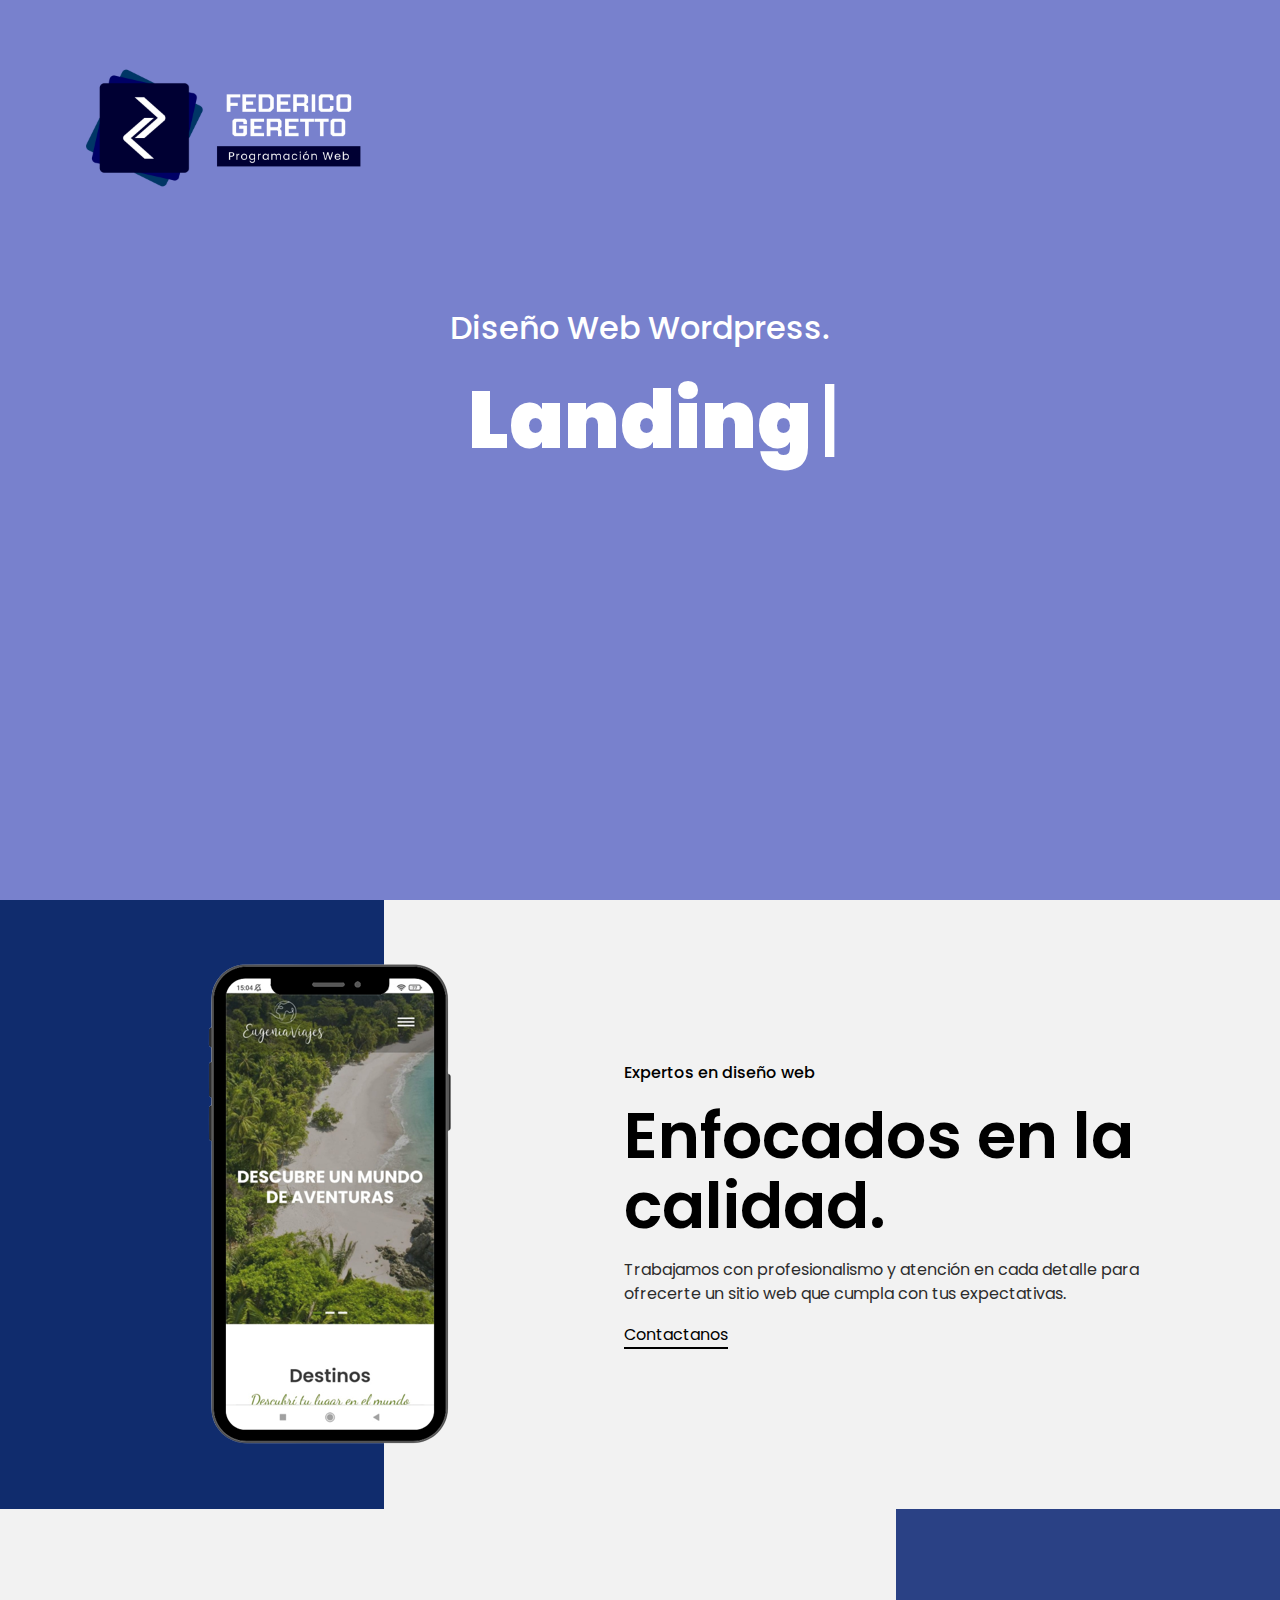
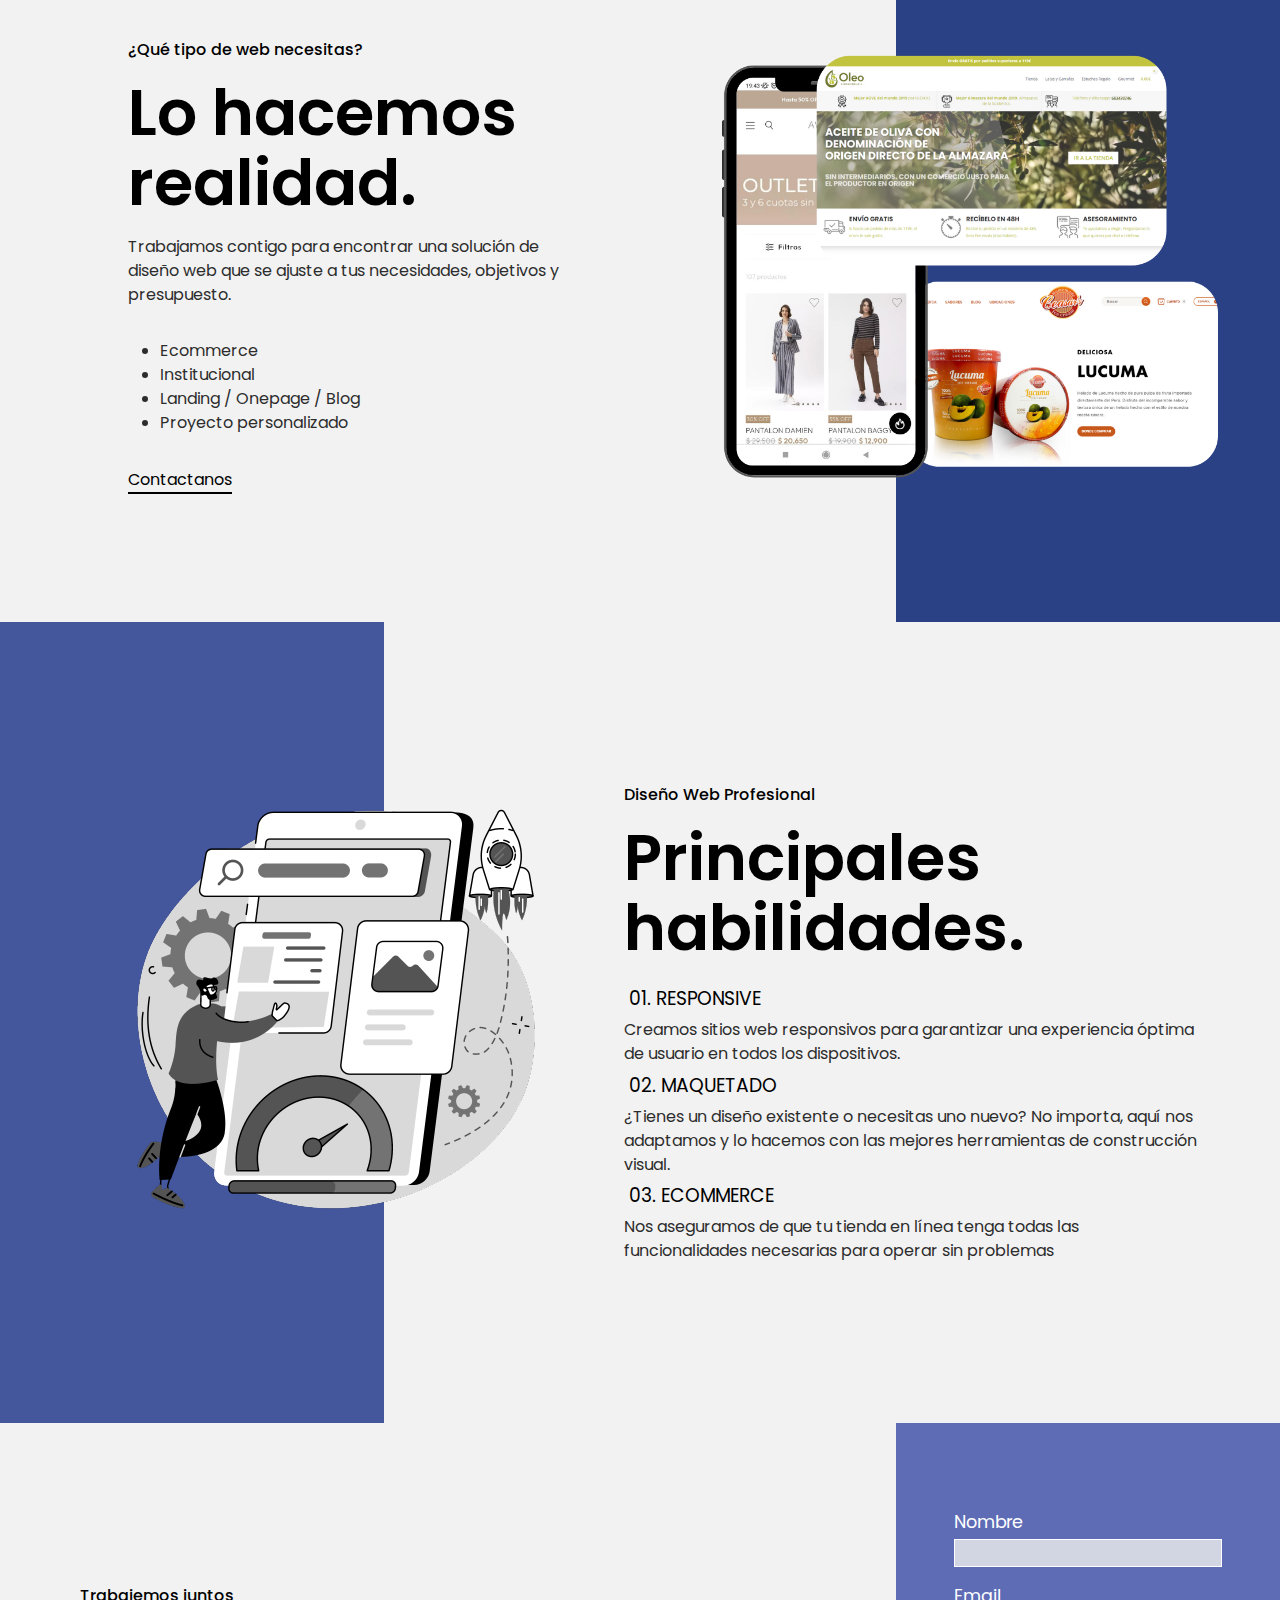
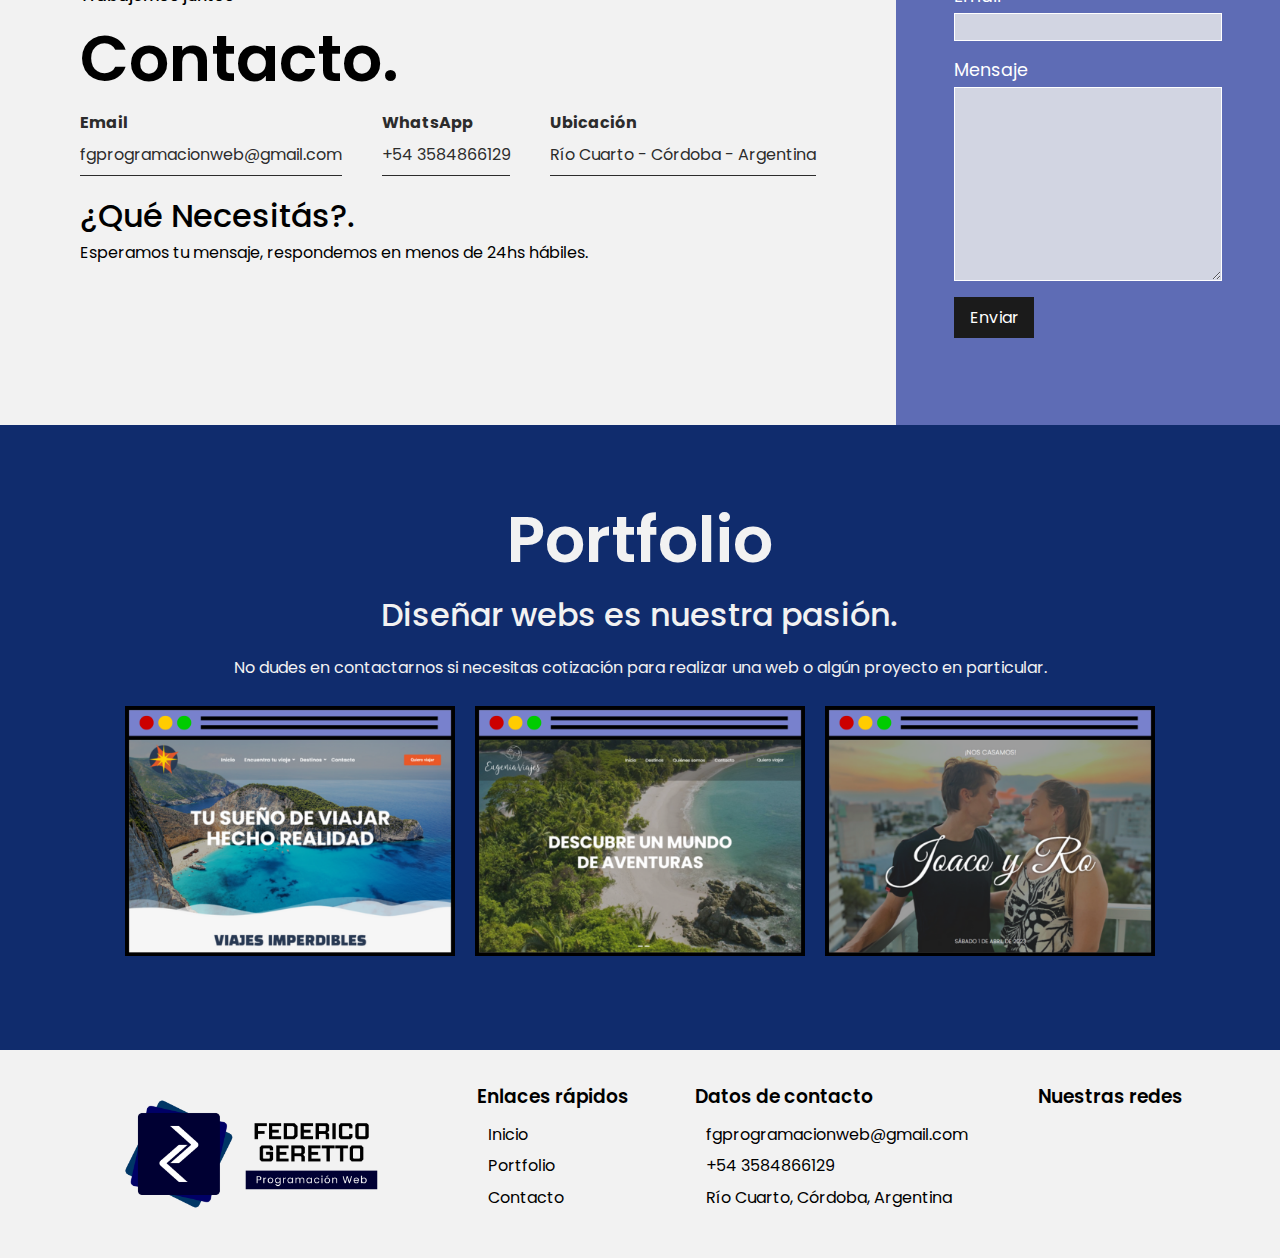
==== index.html @ 78e2f882 "aowdjawodkoaw" ====
<!DOCTYPE html>
<html lang="es">
<head>
    <meta charset="UTF-8">
    <meta http-equiv="X-UA-Compatible" content="IE=edge">
    <meta name="viewport" content="width=device-width, initial-scale=1.0">
    <link rel="stylesheet" href="https://cdnjs.cloudflare.com/ajax/libs/font-awesome/6.3.0/css/all.min.css" integrity="sha512-SzlrxWUlpfuzQ+pcUCosxcglQRNAq/DZjVsC0lE40xsADsfeQoEypE+enwcOiGjk/bSuGGKHEyjSoQ1zVisanQ==" crossorigin="anonymous" referrerpolicy="no-referrer" />
    <link rel="stylesheet" href="style.css">
    <title>FG - Diseño y Desarrollo Web WordPress</title>
</head>
<body>
    <header>
        <div class="header-principal">
            <div class="logo-icono">
            
                <a href="index.html" class="link-logo">
                    <img src="./images/logo.png" alt="">

                </a>
                <i class="fa-solid fa-bars abrir-menu-amarillo" id="abrir-menu"></i>
            </div>
            <nav class="navegacion" id="navegacion">
                <div class="menu-titulo">
                    <h2>Menú</h2>
                    <i class="fa-solid fa-xmark" id="cerrar-menu"></i>
                </div>
                <ul class="menu-navegacion">
                    <li><a href="#" class="enlace-menu">Inicio</a></li>
                    <li><a href="#portfolio" class="enlace-menu">Portfolio</a></li>
                    <li><a href="#contactanos" class="enlace-menu">Contacto</a></li>
                </ul>
                <ul class="menu-contacto">
                    <li>
                        <i class="fa-solid fa-envelope"></i>
                        <a href="mailto:fgprogramacionweb@gmail.com"><p>fgprogramacionweb<br>@gmail.com</p></a>
                    </li>
                    <li>
                        <i class="fa-brands fa-whatsapp"></i>
                        <a href="https://wa.link/pfq4lz" target="_blank"><p>+54 3584866129</p></a>
                    </li>
                    <li>
                        <i class="fa-brands fa-tiktok"></i>
                        <a href="https://www.tiktok.com/@fgprogramacionweb" target="_blank"><p>@fgprogramacionweb</p></a>
                    </li>
                    <li>
                        <i class="fa-brands fa-youtube"></i>
                        <a href="https://www.youtube.com/@fgprogramacionweb?sub_confirmation=1" target="_blank"><p>@fgprogramacionweb</p></a>
                    </li>
                </ul>
                <h3 class="menu-footer">FG - Diseño y Programación Web</h3>
            </nav>
        </div>
        <div class="header-secundario">
            <h2 class="titulo-mediano">Diseño Web Wordpress.</h2>
            <p id="maquina-de-escribir"></p>    
            <a href="#uno" class="flecha"><i class="fa-solid fa-arrow-down"></i></a>
        </div>
    </header>
    <section class="seccion-flex" id="uno">
        <div class="contenedor-chico rojo">
            <img src="./images/seccion-uno-bg.png" alt="" class="imagen-seccion-izq">
        </div>
        <div class="contenedor-grande">
            <p class="subtitulo-seccion">Expertos en diseño web</p>
            <h3 class="titulo-seccion">Enfocados en la calidad.</h3>
            <p class="parrafo-seccion">Trabajamos con profesionalismo y atención en cada detalle para ofrecerte un sitio web que cumpla con tus expectativas.</p>
            <span class="boton-contactanos">
                <a href="#contactanos">Contactanos <i class="fa-solid fa-chevron-right"></i></a>
            </span>
        </div>
    </section>
    <section class="seccion-flex flex-mobile">
        <div class="contenedor-grande padding-cero">
           <div class="informacion-flex">
                <p class="subtitulo-seccion">¿Qué tipo de web necesitas?</p>
                <h3 class="titulo-seccion">Lo hacemos realidad.</h3>
                <p class="parrafo-seccion">Trabajamos contigo para encontrar una solución de diseño web que se ajuste a tus necesidades, objetivos y presupuesto.</p>
                <ul class="parrafo-seccion lista-tipo-web">
                    <li>Ecommerce</li>
                    <li>Institucional</li>
                    <li>Landing / Onepage / Blog</li>
                    <li>Proyecto personalizado</li>
                </ul>
                <span class="boton-contactanos">
                    <a href="#contactanos">Contactanos <i class="fa-solid fa-chevron-right"></i></a>
                </span>
           </div>
        </div>
        <div class="contenedor-chico verde">
            <img src="./images/seccion-dos-bg.png" alt="" class="img-seccion-dos">
        </div>
    </section>
    <section class="seccion-flex">
        <div class="contenedor-chico amarillo">
            <img src="./images/seccion-tres-bg.png" alt="" class="imagen-seccion-izq">
        </div>
        <div class="contenedor-grande">
            <p class="subtitulo-seccion">Diseño Web Profesional</p>
            <h3 class="titulo-seccion">Principales habilidades.</h3>
            <div>
                <div>
                    <h3 class="h3">01. RESPONSIVE</h3>
                    <p class="parrafo-seccion">Creamos sitios web responsivos para garantizar una experiencia óptima de usuario en todos los dispositivos.</p>
                </div>
                <div>
                    <h3 class="h3">02. MAQUETADO</h3>
                    <p class="parrafo-seccion">¿Tienes un diseño existente o necesitas uno nuevo? No importa, aquí nos adaptamos y lo hacemos con las mejores herramientas de construcción visual.</p>
                </div>
                <div>
                    <h3 class="h3">03. ECOMMERCE</h3>
                    <p class="parrafo-seccion">Nos aseguramos de que tu tienda en línea tenga todas las funcionalidades necesarias para operar sin problemas</p>
                </div>
            </div>
        </div>
    </section>
    <section class="seccion-flex flex-mobile" id="contactanos">
        <div class="contenedor-grande padding-contacto">
            <h2 class="subtitulo-seccion">Trabajemos juntos</h2>
            <h3 class="titulo-seccion">Contacto.</h3>
            <div class="header-principal datos-mobile">
                <div class="parrafo-seccion borde-abajo">
                    <h4 >Email</h4>
                    <a href="mailto:fgprogramacionweb@gmail.com"><p class="parrafo-seccion">fgprogramacionweb@gmail.com</p></a>
                </div>
                <div class="parrafo-seccion borde-abajo">
                    <h4>WhatsApp</h4>
                    <a href="https://wa.link/pfq4lz" target="_blank"><p class="parrafo-seccion">+54 3584866129</p></a>
                </div>
                <div class="parrafo-seccion borde-abajo">
                    <h4>Ubicación</h4>
                    <p>Río Cuarto - Córdoba - Argentina</p>
                </div>
            </div>
            <div class="ocultar-info-form">
                <h3 class="titulo-mediano">¿Qué Necesitás?.</h3>
                <p class="parrafo-contacto">Esperamos tu mensaje, respondemos en menos de 24hs hábiles.
                </p>
                
            </div>
        </div>
        <div class="contenedor-chico rosa">
            <form target="_blank" action="https://formsubmit.co/fgprogramacionweb@gmail.com" method="POST" class="formulario">
                <div class="ocultar-form-esc">
                    <h3 class="titulo-seccion">¿Qué Necesitás?.</h3>
                    <p class="parrafo-contacto">Esperamos tu mensaje, respondemos en 24hs hábiles.
                    </p>
                </div>
                <div class="campo-formulario">
                    <label for="nombre">Nombre</label>
                    <input type="text" name="name" id="nombre" required>
                </div>
                <div class="campo-formulario">
                    <label for="email">Email</label>
                    <input type="email" name="email" id="email" required>
                </div>
                <div class="campo-formulario">
                    <label for="mensaje">Mensaje</label>
                    <textarea id="mensaje" name="message" rows="10" required></textarea>
                </div>

                <button type="submit" class="boton-formulario">Enviar</button>
                </form>
        </div>
    </section>
    <section class="seccion-portfolio" id="portfolio">
        <h2 class="titulo-seccion">Portfolio</h2>
        <h3 class="titulo-mediano">Diseñar webs es nuestra pasión.</h3>
        <p>No dudes en contactarnos si necesitas cotización para realizar una web o algún proyecto en particular.</p>
        <div class="paginas-creadas-uno">
            <div class="image-container">
                <img src="./images/3.png" alt="Descripción de la imagen">
                <div class="overlay">
                    <h3>Ondo Ibili Viajes</h3>
                    <p>Cátalogo web</p>
                    <a class="button" href="./html/eugeniaviajes.html"> 
                        <div>
                            <span>Ver proyecto</span>
                            <i class="fa-solid fa-circle-arrow-right" style="color: #000033;"></i>
                        </div>
                    </a>
                 </div>
            </div>
            <div class="image-container">
                <img src="./images/1.png" alt="Descripción de la imagen">
                <div class="overlay">
                    <h3>Eugenia Viajes</h3>
                    <p>Landing Page</p>
                    <a class="button" href="./html/eugeniaviajes.html"> 
                        <div>
                            <span>Ver proyecto</span>
                            <i class="fa-solid fa-circle-arrow-right" style="color: #000033;"></i>
                        </div>
                    </a>
                </div>
            </div>
            
            <div class="image-container">
                <img src="./images/2.png" alt="Descripción de la imagen">
                <div class="overlay">
                    <h3>Boda Joaco y Ro</h3>
                    <p>Landing Page</p>
                    <a class="button" href="./html/eugeniaviajes.html"> 
                        <div>
                            <span>Ver proyecto</span>
                            <i class="fa-solid fa-circle-arrow-right" style="color: #000033;"></i>
                        </div>
                    </a>
                </div>
            </div>
          

        </div>
    </section>
    <footer class="contenedor-footer">
        <a href="index.html" class="link-logo">
            <img src="./images/logo-oscuro.png" alt="" class="logo-oscuro">
        </a>

        <div class="footer-contac">
            <h3>Enlaces rápidos</h3>
            <div class="footer-contacto">
                <i class="fa-solid fa-angle-right"></i>
                <a href="#"><p>Inicio</p></a>
            </div>
            <div class="footer-contacto">
                <i class="fa-solid fa-angle-right"></i>
                <a href="#portfolio"><p>Portfolio</p></a>
            </div>
            <div class="footer-contacto">
                <i class="fa-solid fa-angle-right"></i>
                <a href="#contactanos"><p>Contacto</p></a>
            </div>
        </div>

        <div class="footer-contac">
            <h3>Datos de contacto</h3>
            <div class="footer-contacto">
                <i class="fa-solid fa-envelope"></i>
                <a href="mailto:fgprogramacionweb@gmail.com"><p>fgprogramacionweb@gmail.com</p></a>
            </div>
            <div class="footer-contacto">
                <i class="fa-brands fa-whatsapp"></i>
                <a href="https://wa.link/pfq4lz" target="_blank"><p>+54 3584866129</p></a>
            </div>
            <div class="footer-contacto">
                <i class="fa-solid fa-location-dot"></i>
                <p>Río Cuarto, Córdoba, Argentina</p>
            </div>
        </div>

        <div class="footer-contac redes-sociales">
            <h3>Nuestras redes</h3>
            <div class="iconos-sociales">
                <a href="https://wa.link/pfq4lz" target="_blank"><i class="fa-brands fa-whatsapp"></i></a>
                <a href="https://www.tiktok.com/@fgprogramacionweb" target="_blank"><i class="fa-brands fa-tiktok"></i></a>
                <a href="https://www.youtube.com/@fgprogramacionweb" target="_blank"><i class="fa-brands fa-youtube"></i></a>
            </div>
        </div>
       
    </footer>
    <!-- <footer class="seccion-flex">
        <div class="contenedor-grande padding-footer">
            <div class="contenedor-grande padding-footer">
            <a href="index.html" class="link-logo">
                <img src="./images/logo-oscuro.png" alt="" class="logo-oscuro">
            </a>
           
            <div class="footer-contacto">
                <i class="fa-solid fa-envelope"></i>
                <a href="mailto:fgprogramacionweb@gmail.com"><p>fgprogramacionweb@gmail.com</p></a>
            </div>
            <div class="footer-contacto">
                <i class="fa-brands fa-whatsapp"></i>
                <a href="https://wa.link/pfq4lz" target="_blank"><p>+54 3584866129</p></a>
            </div>
            <div class="footer-contacto">
                <i class="fa-solid fa-location-dot"></i>
                <p>Río Cuarto, Córdoba, Argentina</p>
            </div>
        </div>
        <div class="contenedor-chico negro ">
            <h2 class="titulo-mediano">Nuestras redes</h2>
            <div>
                <a href="https://wa.link/pfq4lz" target="_blank"><i class="fa-brands fa-whatsapp"></i></a>
                <a href="https://www.tiktok.com/@fgprogramacionweb" target="_blank"><i class="fa-brands fa-tiktok"></i></a>
                <a href="https://www.youtube.com/@fgprogramacionweb" target="_blank"><i class="fa-brands fa-youtube"></i></a>
            </div>
        </div>
    </footer> -->
    <script src="./main.js"></script>
    <script src="./menu.js"></script>
</body>
</html>
---- style.css ----
@import url('https://fonts.googleapis.com/css2?family=Poppins:wght@200;500;600;900&display=swap');

*{
    margin: 0;
    padding: 0;
    box-sizing: border-box;
}

html{
    scroll-behavior: smooth;
}

h1, h2, h3, p, a, li{
    font-family: 'Poppins', sans-serif;
}

img{
    max-width: 100%;
}

a{
    text-decoration: none;
}

/* COLORES CONTENEDORES */

.rojo{
    background-color: #102c6d;
}

.verde{
    background-color: #2a4185;
    padding: 10rem 0;
}

.amarillo{
    background-color: #44579d;
}

.rosa{
    background-color: #5e6cb5;
    justify-content: center;
}

.negro{
    background-color: #000;
    color: #fff;
    display: flex;
    justify-content: center;
    align-items: center;
    flex-direction: column;
    gap: 1rem;
}
/* ------- ENCABEZADO ------- */

header{
    background-color: #7881cd;
    color: #fff;
    padding: 2rem 5rem;
    height: 100vh;   
}

.logo{
    color: #fff;
    font-size: 3rem;
    font-family: 'Russo One', sans-serif;
    font-weight: 400;
}

.logo-icono img{
    max-height: 12rem;
}

.logo-oscuro{
    max-height: 11rem;
}

.link-logo{
    display: flex;
    align-items: center;
}

.header-principal{
    display: flex;
    justify-content: space-between;
    align-items: center;
}

.fa-bars{
    font-size: 2rem;
    cursor: pointer;
}

#abrir-menu {
    transition: all 0.2s ease-in-out;
}
  
#abrir-menu:hover {
    animation: balanceo 0.6s ease-in-out;
}

.abrir-menu-amarillo:hover{
    color: #000033;
}
  
@keyframes balanceo {
    0%{
      transform: translateX(0);
    }

    25%{
      transform: translateX(-2px);
    }

    50%{
      transform: translateX(0);
    }

    75%{
      transform: translateX(2px);
    }

    100%{
      transform: translateX(0);
    }
}

.header-secundario{
    display: flex;
    flex-direction: column;
    gap: .5rem;
    margin: 5rem 0;
    text-align: center;
}

.titulo-mediano{
    font-size: 2rem;
    font-weight: 500;
}

#maquina-de-escribir{
    font-size: 5rem;
    font-weight: 900;
    height: 5rem;
}

@keyframes typing{
    from {
      width: 0;
    }
  } 

#maquina-de-escribir::after{
    content: "|";  
    font-weight: 500;
    position: absolute;
    margin-left: 5px;
    animation: typing 2s steps(20, end) infinite; 
}

.fa-arrow-down{
    padding: 5rem 0;
    font-size: 3rem;
    font-weight: 600;
    transition: transform 0.2s ease-in-out;
    color: #fff;
}

.flecha{
    width: 10%;
    margin: 0 auto;
}

.fa-arrow-down:hover{
    color: #000033;
    transform: translateY(.5rem);
    cursor: pointer;
}

/* ------- PRIMERA SECCIÓN ------- */

.seccion-flex{
    display: flex;
}

.contenedor-chico{
    flex-basis: 30%;
    display: flex;
    align-items: center;
}

.contenedor-grande{
    flex-basis: 70%;
    display: flex;
    flex-direction: column;
    gap: 1rem;
    justify-content: center;
    padding: 10rem 5rem 10rem 15rem;
    background-color: #f2f2f2;
}

 .imagen-seccion-izq{
    position: absolute;
    left: 6rem;
}

.subtitulo-seccion{
    font-size: 1rem;
    font-weight: 500;
}

.titulo-seccion{
    font-size: 4rem;
    line-height: 1.1;
    font-weight: 600;
}

.h3{
    font-weight: 400;
    margin: .3rem;
}
.parrafo-seccion{
    font-size: 1rem;
    color: #2c2c2c;
    line-height: 1.5;
}

.boton-contactanos a{
    color: #000;
    display: inline-block;
    border-bottom: 2px solid #000;
}

.boton-contactanos a:hover{
    color: #414141;
    border-bottom: 2px solid #414141;
}

/* ------- SEGUNDA SECCIÓN ------- */

.informacion-flex{
    display: flex;
    flex-direction: column;
    gap: 1rem;
    padding: 8rem 20rem 8rem 8rem;
}

.lista-tipo-web{
    margin: 1rem 2rem;
}

.padding-cero{
    padding: 0;
}

.img-seccion-dos{
    position: absolute;
    right: 1rem;
    max-width: 45%;
}

.parrafo-seccion h4{
    font-family: 'Poppins';
}

.parrafo-seccion p{
    padding-top: .5rem;
}

.padding-contacto{
    padding: 10rem 5rem;
}

.borde-abajo{
    padding-bottom: .5rem;
    border-bottom: 1px solid #2c2c2c;
}

form{
    display: flex;
    flex-direction: column;
    gap: 1rem;
    width: 70%;
}

.campo-formulario{
    display: flex;
    flex-direction: column;
    gap: .2rem;
}

.campo-formulario label{
    color: #fff;
    font-family: 'Poppins', sans-serif;
    font-size: 1.1rem;
}

.campo-formulario input{
    background-color: rgba(236, 236, 236, 0.815);
    height: 1.8rem;
    border: 1px solid #fff;
    font-size: 1rem;
    color: #2c2c2c;
    padding: .4rem;
}

.campo-formulario input:focus{
    outline: none;
    background-color: rgba(236, 236, 236, 0.541);
  }

.campo-formulario textarea{
    background-color: rgba(236, 236, 236, 0.815);
    border: 1px solid #fff;
    font-size: 1rem;
    color: #2c2c2c;
    padding: .4rem;
}

.campo-formulario textarea:focus{
    outline: none;
    background-color: rgba(236, 236, 236, 0.541);
}

.boton-formulario{
    background-color: #1b1b1b;
    color: #ffffff;
    padding: .5rem 1rem;
    border: none;
    font-size: 1rem;
    font-family: 'Poppins', sans-serif;
    letter-spacing: .02rem;
    width: 30%;
}

.boton-formulario:hover{
    background-color: #0c0c0c;
    cursor: pointer;
}

.seccion-portfolio{
    background-color: #102c6d;
    color: #f2f2f2;
    display: flex;
    flex-direction: column;
    align-items: center;
    gap: 1rem;
    padding: 5rem 0;
}

.paginas-creadas-uno {
    display: flex;
    justify-content: center;
  }
  
  .paginas-creadas-uno .image-container {
    position: relative;
    margin: 10px;
  }
  
  .paginas-creadas-uno img {
    max-height: 250px;
  }
  
  .overlay {
    position: absolute;
    top: 0;
    left: 0;
    width: 100%;
    height: 100%;
    background-color: rgba(0, 0, 0, 0);
    opacity: 0;
    transition: background-color 1s, opacity 1s;
    font-family: 'Poppins', sans-serif;
  }
  
  .paginas-creadas-uno .image-container:hover .overlay {
    background-color: rgba(0, 0, 0, 0.966);
    opacity: 1;
  }
  
  .overlay h3 {
    position: absolute;
    top: 35%;
    left: 50%;
    width: 100%;
    transform: translate(-50%, -50%);
    color: #fff;
    font-size: 24px;
    text-align: center;
    opacity: 0;
    transition: opacity 0.3s;
  }
  
  .overlay p {
    position: absolute;
    top: 50%;
    left: 50%;
    transform: translate(-50%, -50%);
    color: #fff;
    font-size: 18px;
    text-align: center;
    opacity: 0;
    transition: opacity 0.3s;
  }
  
  .overlay .button {
    position: absolute;
    top: 80%;
    left: 50%;
    width: 50%;
    text-align: center;
    transform: translate(-50%, -50%);
    padding: 8px;
    background-color: #fff;
    color: #000;
    text-decoration: none;
    opacity: 0;
    transition: opacity 0.3s;
    border-radius: 1rem;
  }

    .button div{
    display: flex;
    flex-direction: row;
    align-items: center;
    gap: 1rem;
    justify-content: space-evenly;
  }

  .button div span{
    font-size: 1rem;
    font-family: 'Poppins';
    color: #000033;
    font-weight: 600;
  }
  
  .paginas-creadas-uno .image-container:hover .overlay h3,
  .paginas-creadas-uno .image-container:hover .overlay p,
  .paginas-creadas-uno .image-container:hover .overlay .button {
    opacity: 1;
  }
  

.negro a{
    color: #fff;
}

.negro i{
    font-size: 1.5rem;
    margin: 0 .5rem;
}


.negro i:hover{
    color: #fffb00;
    cursor: pointer;
}

.oscuro{
    color: #000;
}

.footer-contacto{
    display: flex;
    align-items: center;
    gap: .5rem;
}

.footer-contacto a{
    color: #000;
}

.footer-contacto i{
    font-size: 1rem;
    color: #000033;
}


.fa-envelope{
    font-size: 1.5rem;
}

.footer-contacto p{
    font-size: 1rem;
    padding: .2rem ;
}

.footer-contacto p:hover{
    color: #000033;
}

.padding-footer{
    padding: 2rem 5rem;
}

.ocultar-form-esc{
    display: none;
}

/* ------- PÁGINAS WEB DEL PORTFOLIO ------- */

.contenedor-pagina{
    display: flex;
}

.contenedor-informacion{
    flex-basis: 90%;
    display: flex;
    flex-direction: column;
    padding: 2rem;
    background-color: #f2f2f2;

}

.contenedor-informacion h2{
    font-family: 'Poppins', sans-serif;
    font-size: 2.5rem;
    font-weight: 900;
    color: #202020;
    line-height: 1.3;
    position: relative;
    text-align: left;
}

.contenedor-informacion h2::after{
    content: "";
    position: absolute;
    left: 0;
    bottom: -1rem;
    height: .4rem;
    width: 40%;
}

.contenedor-tit-pag{
    text-align: center;
    padding: 2rem;
}

.contenedor-tit-pag h1 {
	color: white;
	font-size: 2rem;
    font-family: Verdana, Geneva, Tahoma, sans-serif;
    padding-bottom: 2rem;
}

.imagen {
	border: .5rem solid #fff;
	margin-top: 1rem;
	padding: .7rem;
}

.descripcion{
    font-family: 'Verdana', sans-serif;
    font-size: 1rem;
    font-weight: 500;
    line-height: 1.4;
    color: #383838;
    padding: 2rem 0;
    text-align: left;
}

.menu{
    text-align: right;
    padding-bottom: 3rem;
}

.menu i{
    font-size: 2rem;
}

/* ------- COLORES DE PÁGINAS INDIVIDUALES ------- */

.bg-eugeniaviajes{
    background-color: #62811F;
}

.bg-eugeniaviajes-after::after{
    background-color: #62811F;
}

.bg-boda{
    background-color: #997547;
}

.bg-boda-after::after{
    background-color: #997547;
}

.logo-icono{
    display: flex;
    width: 100%;
    justify-content: space-between;
    align-items: center;
}

.navegacion{
    background-color: #e9e9e9;
    color: #000;
    position: fixed;
    right: 0;
    top: 0;
    height: 100vh;
    width: 30%;
    padding: 2rem;
    gap: 1rem;
    box-shadow: 0 0 0 300vmax rgba(0, 0, 0, 0.5);
    z-index: 1;
    display: flex;
    flex-direction: column;
    justify-content: space-between;
    display: none;
}

.navegacion li{
    list-style-type: none;
}

.menu-titulo{
    display: flex;
    align-items: center;
    justify-content: space-between;
}

.menu-titulo h2{
    font-size: 2rem;
    font-weight: 400;
}

.menu-titulo i{
    font-size: 1.5rem;
}

.menu-titulo i:hover{
    cursor: pointer;
    color: #130080;
}

.menu-navegacion{
    display: flex;
    flex-direction: column;
    gap: 1rem;
} 

.menu-navegacion a{
    color: #000;
    font-size: 1.3rem;
}

.menu-navegacion a:hover{
    color: #130080;
}

.menu-contacto{
    border-bottom: 3px solid #130080;
    border-top: 3px solid #130080;
    padding: 1rem 0;
    display: flex;
    flex-direction: column;
    gap: 1rem;
}

.menu-contacto a{
    color: #2c2c2c;
    font-size: 1rem;
}

.menu-contacto a:hover{
    color: #130080;
}

.menu-contacto li{
    display: flex;
    align-items: center;
    gap: 1rem;
}

.menu-contacto li i{
    font-size: 1.2rem;
    width: 1rem;
}

.activo{
    display: flex;
    transition: right .3s;
}

.cerrar{
    right: -100%;
    display: none;
}

.contenedor-footer{
    display: flex;   
    justify-content: space-around;
    gap: 2rem;
    padding: 1rem 5rem;
    background-color: #f2f2f2;
}

.footer-contac{
    padding: 1rem 0 0 0;
}

.footer-contac h3{
    padding-bottom: .5rem;
    font-weight: 600;
}

.iconos-sociales i{
    font-size: 1.5rem;
    padding: 0 .5rem;
    color: #000033;
}

.redes-sociales{
    display: flex;
    flex-direction: column;
    align-items: center;
}


/* DISPOSITIVOS MOVILES */

@media (max-width: 767px) {
    header{
        height: 100vh;
        padding: 2rem;
        text-align: center;
    }

    .logo{
        font-size: 1rem;
    }

    .titulo-mediano{
        font-size: 1.2rem;
    }

    #maquina-de-escribir{
        font-size: 2rem;
    }

    .fa-arrow-down{
        padding: 1rem 0;
    }

    .seccion-flex{
        flex-direction: column-reverse;
        padding: 2rem;
    }

    .imagen-seccion-izq{
        position: relative;
        left: 0;
        padding: 2rem 0;
    }

    .rojo{
        justify-content: center;
    }

    .titulo-seccion{
        font-size: 2rem;
    }

    .contenedor-grande{
        padding: 2rem;
    }

    .img-seccion-dos {
        position: relative;
        max-width: 100%;
        padding: 2rem 0rem 2rem 2rem;
    }

    .informacion-flex{
        padding: 0;
    }

    .flex-mobile{
        flex-direction: column;
    }

    .verde{
        padding: 0;
    }

    .datos-mobile{
        flex-direction: column;
        align-items: flex-start;
        gap: 1rem;
    }

    .parrafo-contacto{
        padding-top: .5rem;
    }

    .rosa{
        padding: 2rem 0;
    }

    .paginas-creadas-uno{
        flex-direction: column;
    }

    .seccion-portfolio{
        text-align: center;
    }

    body{
        background-color: rgb(253, 110, 58);
    }

    .negro{
        padding: 2rem;
    }

    .seccion-flex{
        padding: 0;
    }

    .ocultar-info-form{
        display: none;
    }

    .ocultar-form-esc{
        display: block;
        text-align: center;
        color: #fff;
    }

  .ocultar-mobil{
    display: none;
  }

  footer{
    text-align: center;
  }

  .contenedor-pagina{
    flex-direction: column-reverse;
  }
  
  .navegacion{
    width: 80%;
  }

  .menu-contacto{
    text-align: left;
  }

  .menu-navegacion{
    text-align: left;
  }

  .menu-footer{
    text-align: left;
  }

  .navegacion{
    justify-content: flex-start;
    gap: 1.5rem;
  }

  .contenedor-informacion h2{
    font-size: 2rem;
  }

  .contenedor-tit-pag h1{
    font-size: 1.5rem;
  }

  .contenedor-footer{
    flex-direction: column;
    padding: 2rem;
    gap: 0;
    text-align: left;
  }

  .redes-sociales{
    align-items: start
  }
  

}
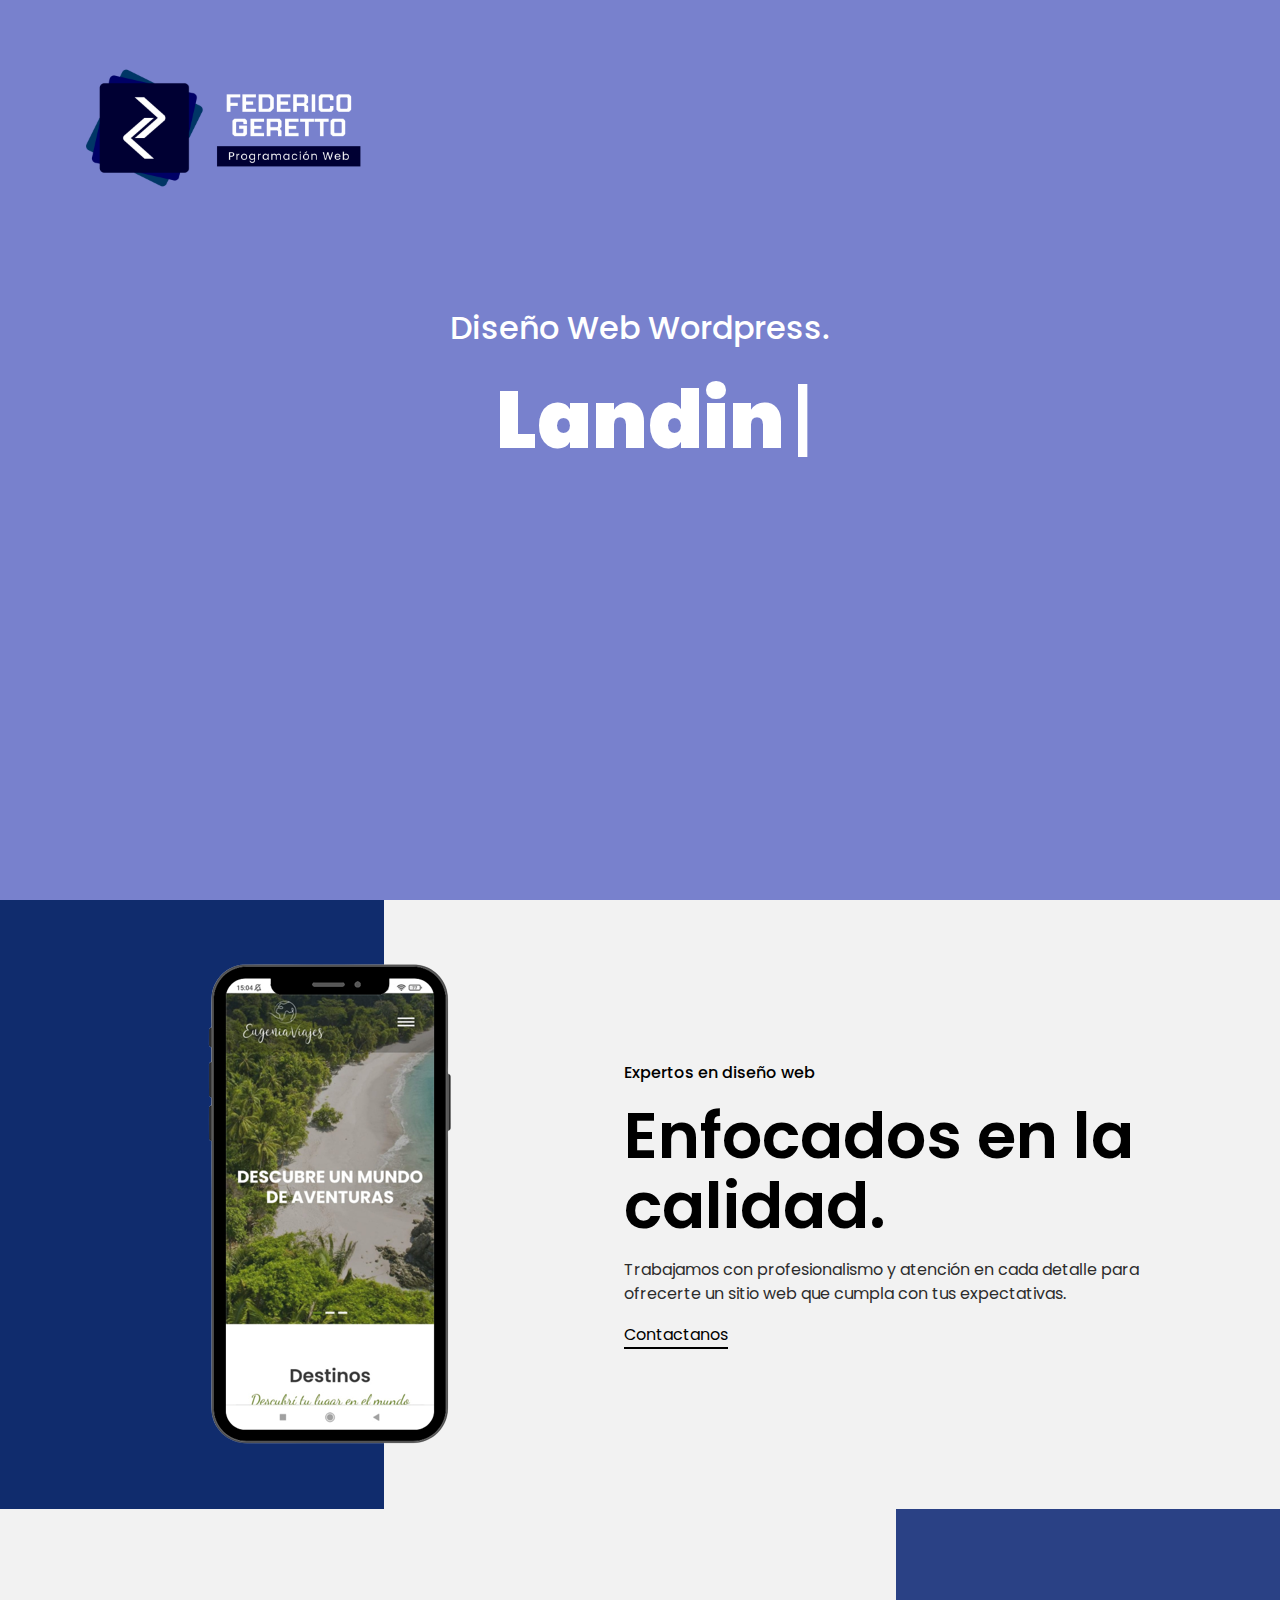
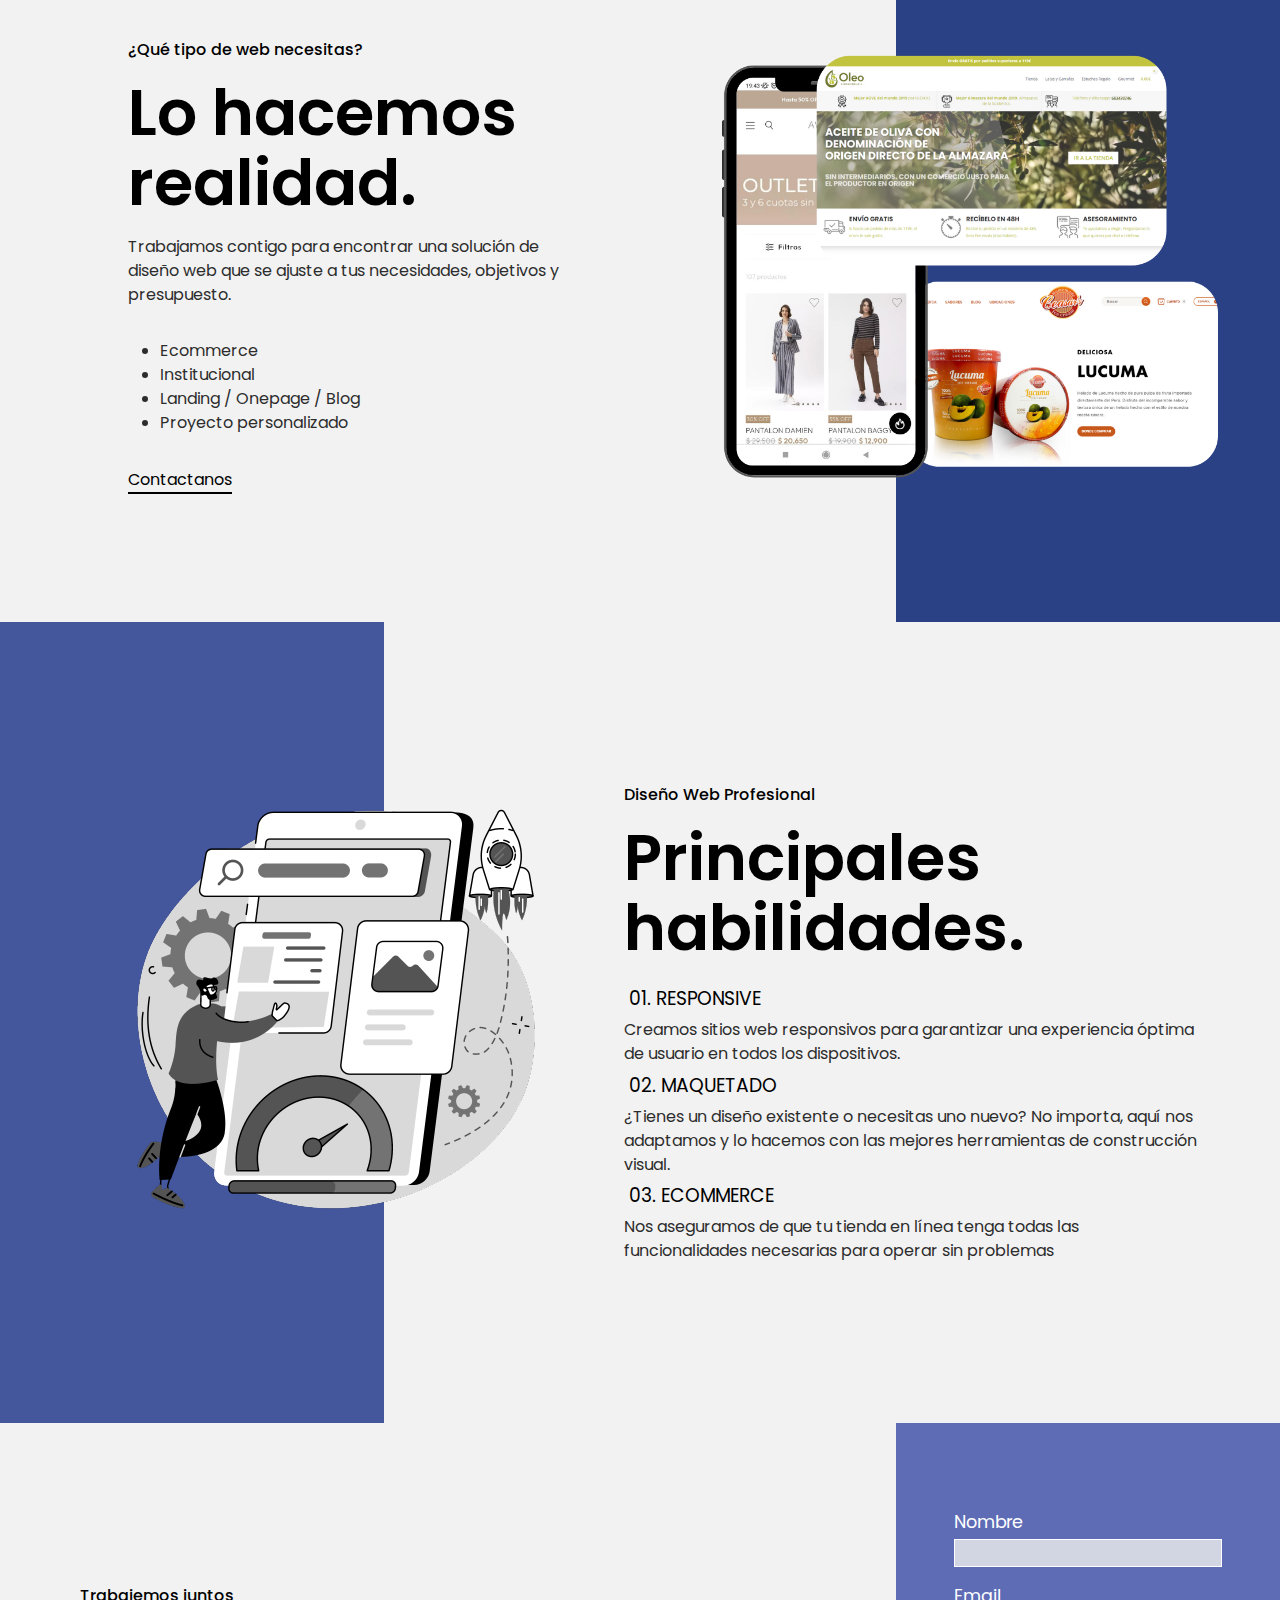
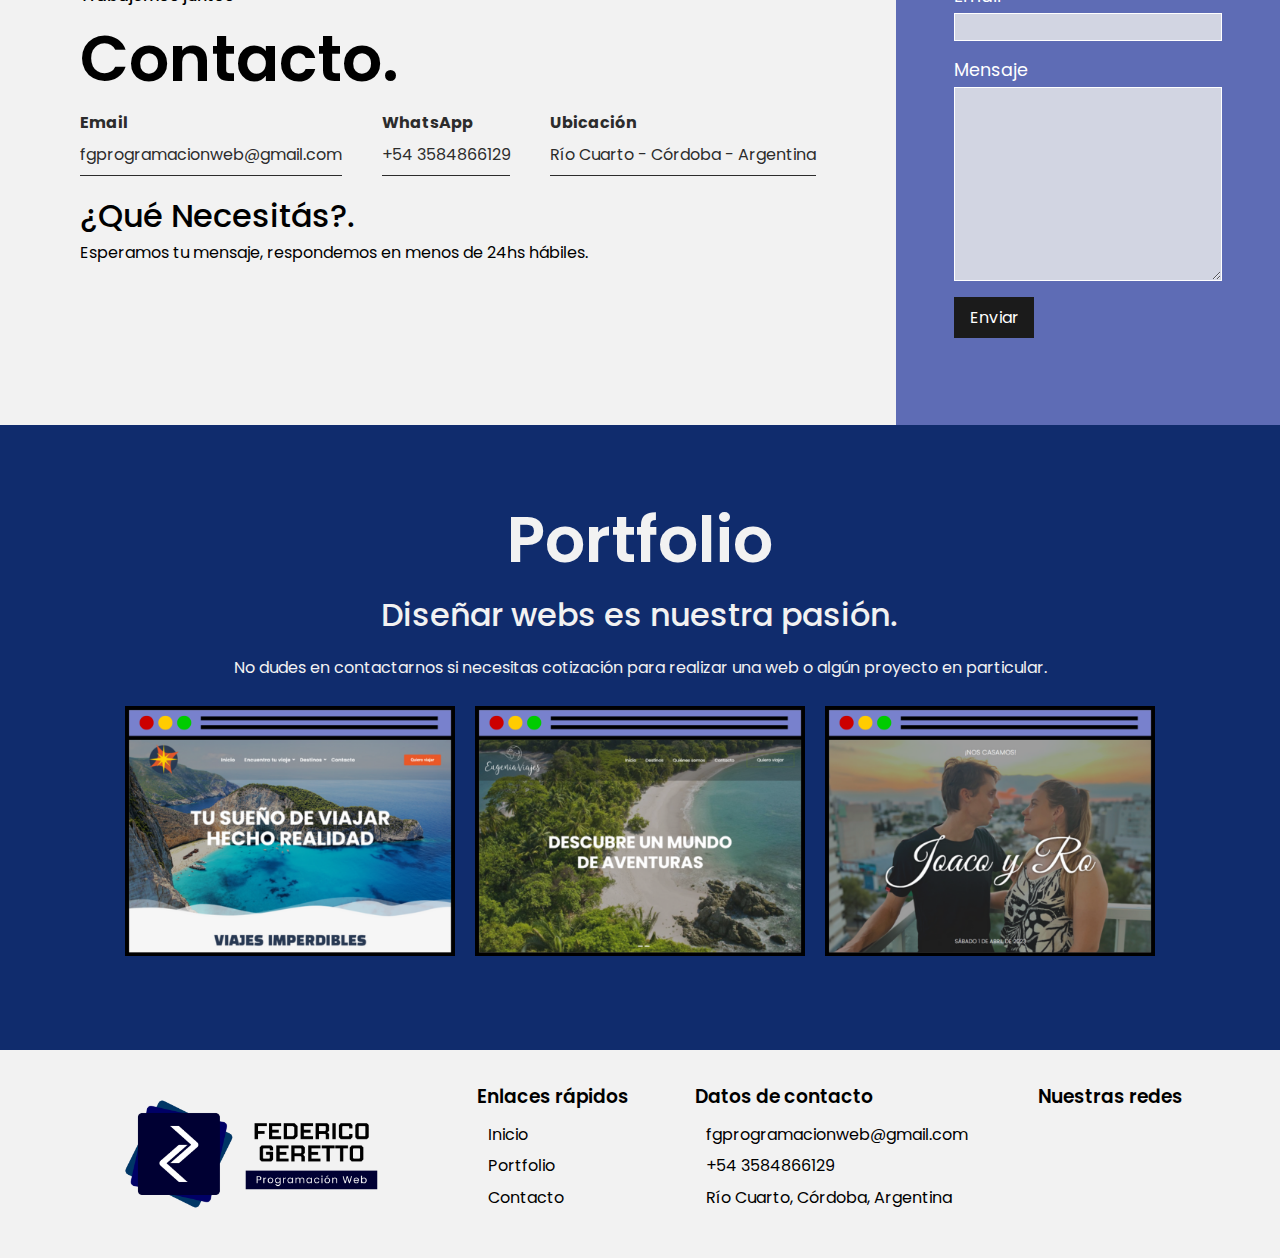
==== commit 80e71756: "aodjwao" ====
--- a/index.html
+++ b/index.html
@@ -172,7 +172,7 @@
                 <div class="overlay">
                     <h3>Ondo Ibili Viajes</h3>
                     <p>Cátalogo web</p>
-                    <a class="button" href="./html/eugeniaviajes.html"> 
+                    <a class="button" href="./html/ondoibili.html"> 
                         <div>
                             <span>Ver proyecto</span>
                             <i class="fa-solid fa-circle-arrow-right" style="color: #000033;"></i>
--- a/style.css
+++ b/style.css
@@ -9,6 +9,7 @@
 html{
     scroll-behavior: smooth;
 }
+
 
 h1, h2, h3, p, a, li{
     font-family: 'Poppins', sans-serif;
@@ -498,6 +499,75 @@
     display: none;
 }
 
+.gallery {
+    display: flex;
+    flex-wrap: wrap;
+    gap: 1rem;
+    justify-content: center;
+  }
+  
+  .image {
+    width: 200px;
+    height: 200px;
+    margin: 5px;
+    overflow: hidden;
+  }
+  
+  .image img {
+    width: 100%;
+    height: 100%;
+    object-fit: cover;
+    transition: transform 0.3s;
+    cursor: pointer;
+  }
+  
+  .image:hover img {
+    transform: scale(1.1);
+    
+  }
+  
+  .image img{
+    border: 1px solid #00000054;
+  }
+
+  .modal {
+    display: none;
+    position: fixed;
+    z-index: 999;
+    top: 50%;
+    left: 50%;
+    transform: translate(-50%, -50%);
+    max-width: 80%;
+    max-height: 80%;
+    box-sizing: border-box;
+    overflow: auto;
+  }
+  
+  #modal-image {
+    width: 100%;
+    height: auto;
+    display: block;
+    margin-bottom: 20px;
+  }
+  
+  .close {
+    color: white;
+    font-size: 30px;
+    font-weight: bold;
+    position: absolute;
+    top: 20px;
+    right: 30px;
+    cursor: pointer;
+  }
+
+  .titulo-galeria{
+    padding: 2rem 0 .5rem 0;
+    font-size: 1.3rem;
+    font-weight: 600;
+    text-align: center;
+  }
+  
+
 /* ------- PÁGINAS WEB DEL PORTFOLIO ------- */
 
 .contenedor-pagina{
@@ -585,6 +655,14 @@
 
 .bg-boda-after::after{
     background-color: #997547;
+}
+
+.bg-ondoibili{
+    background-color: #283953;
+}
+
+.bg-ondoibili-after::after{
+    background-color: #283953;
 }
 
 .logo-icono{
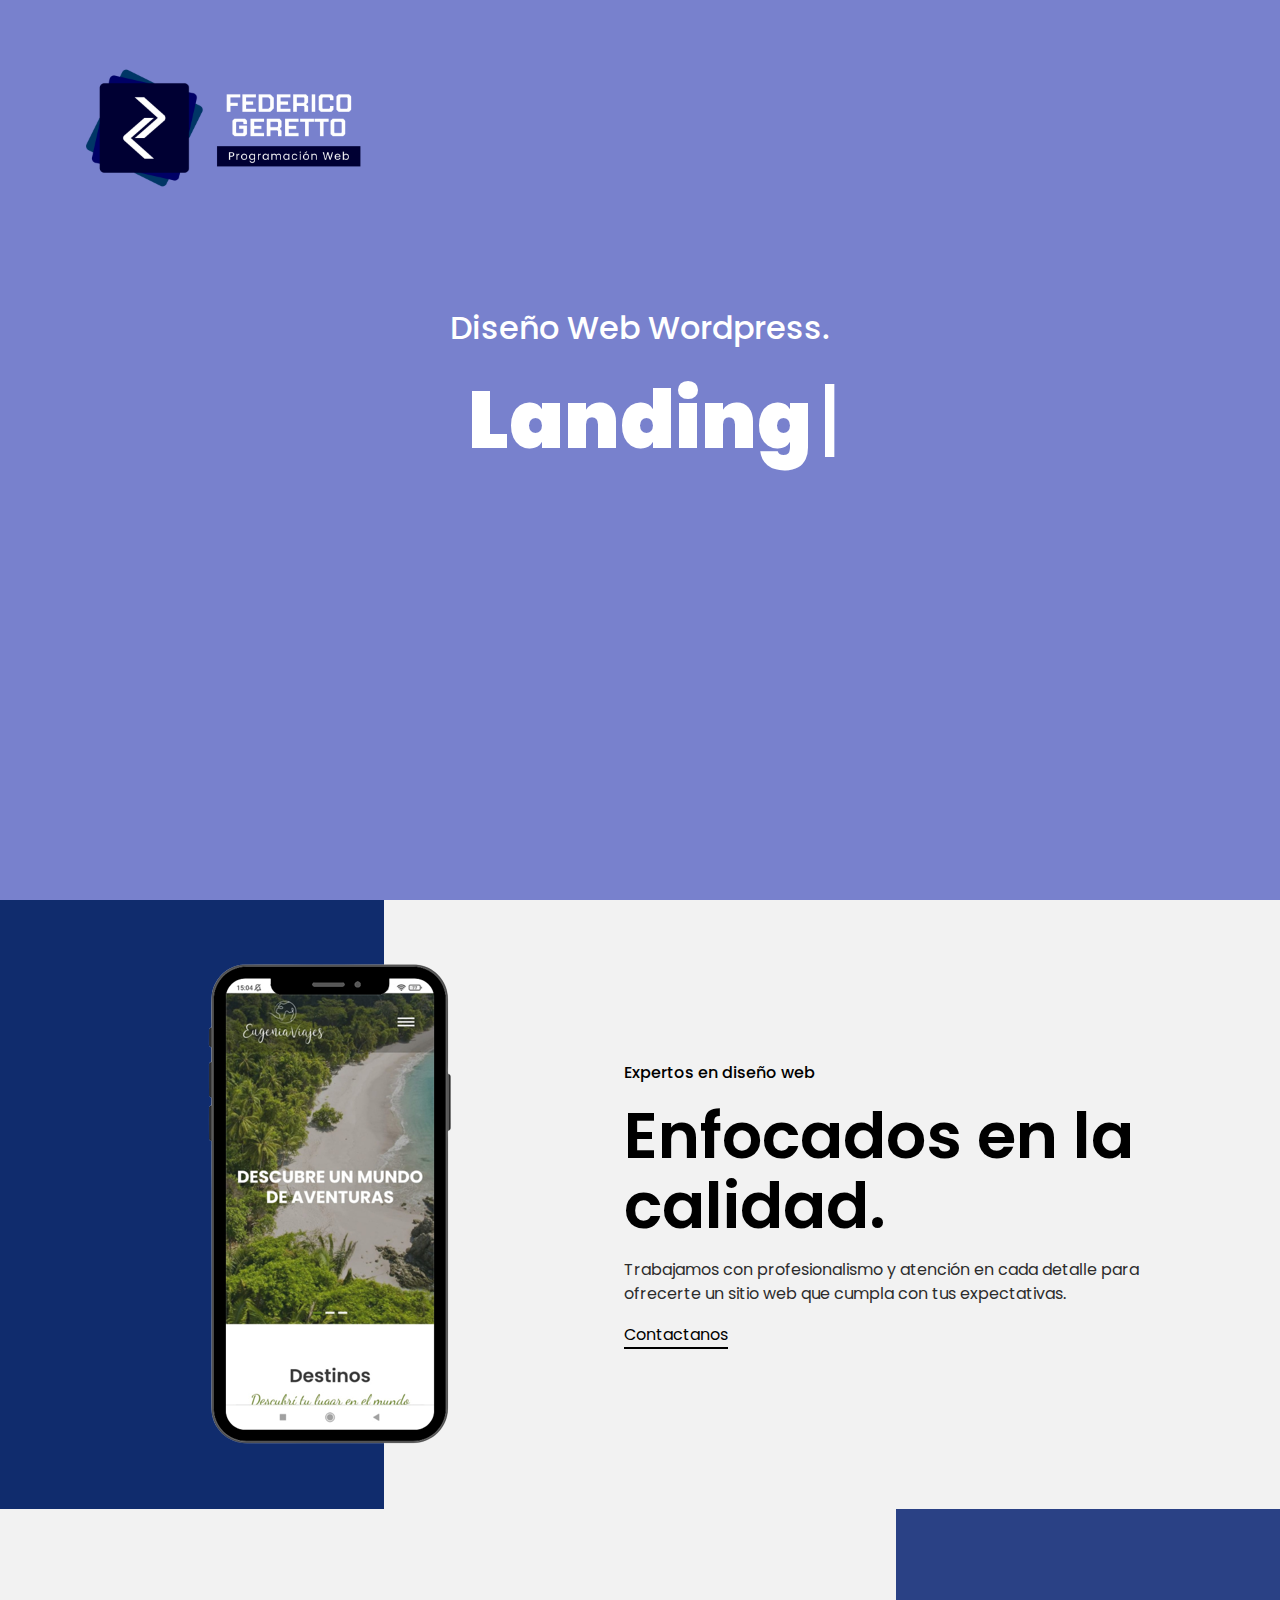
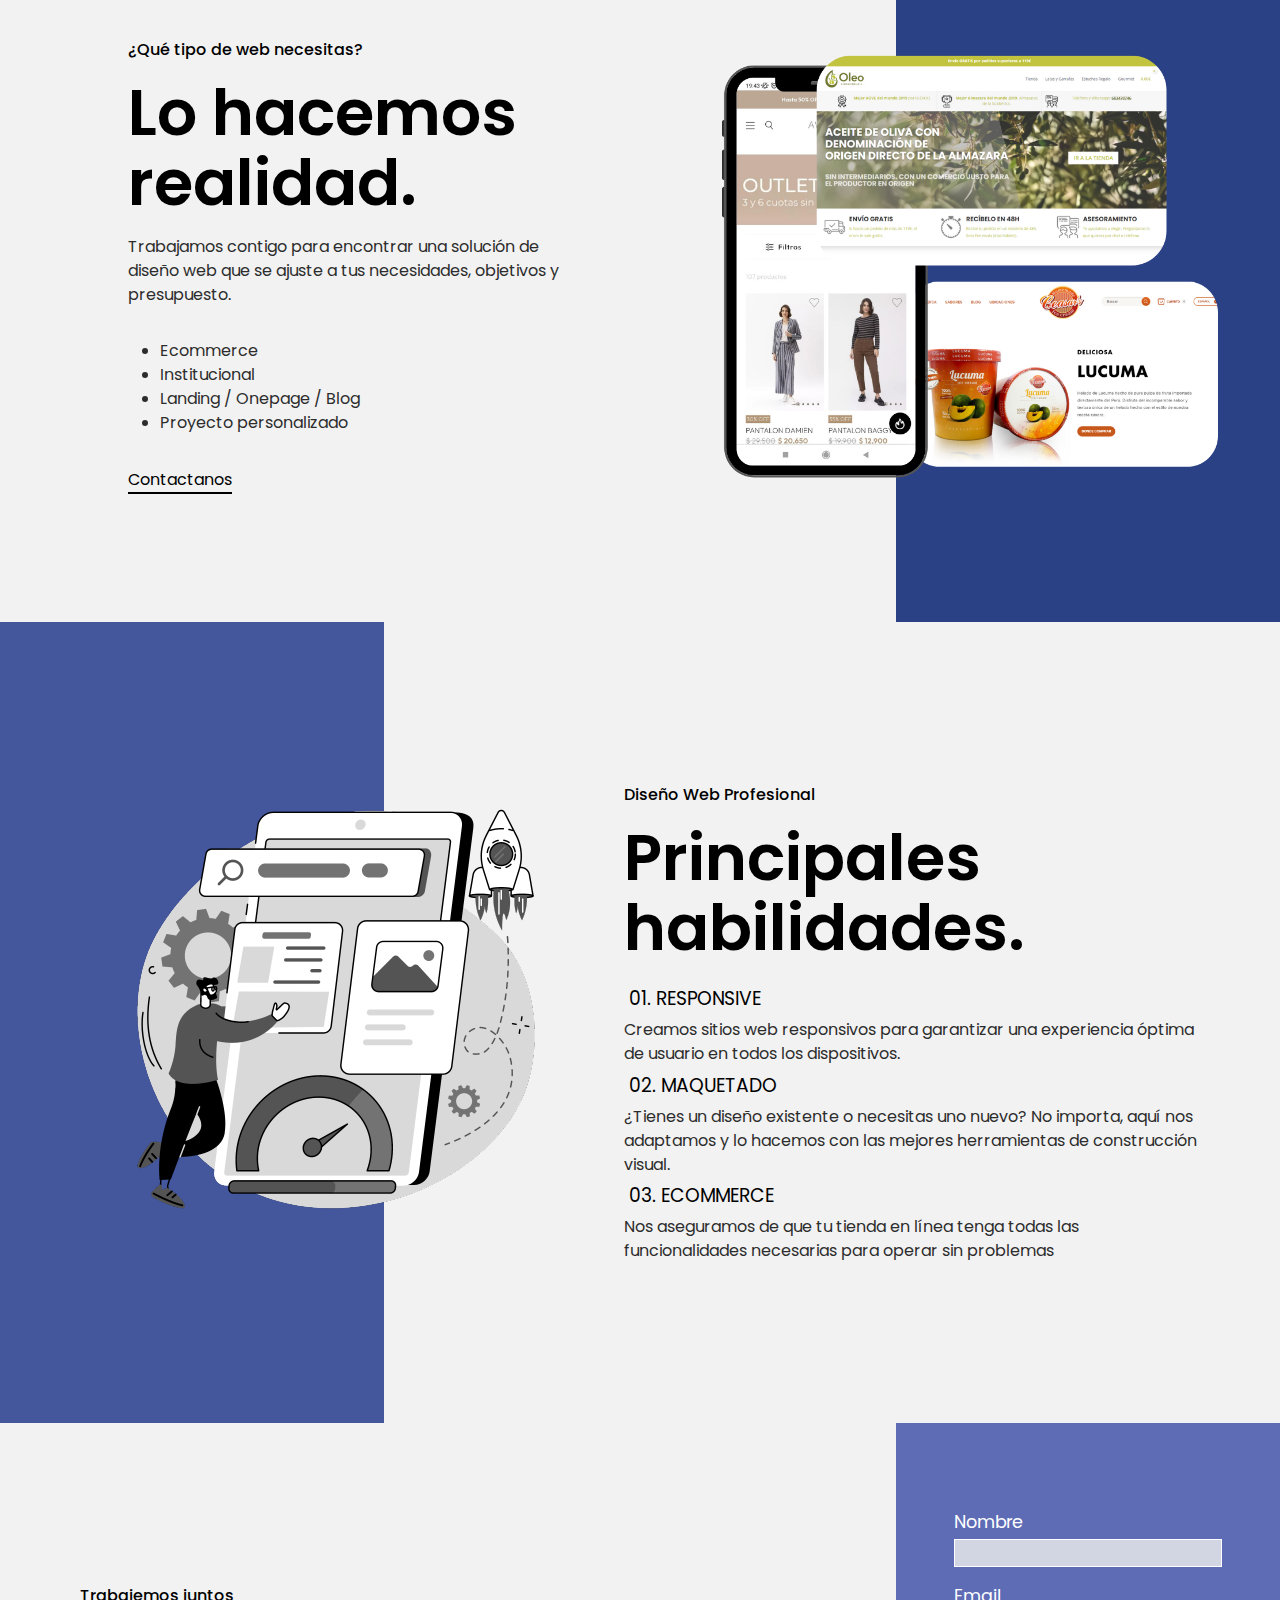
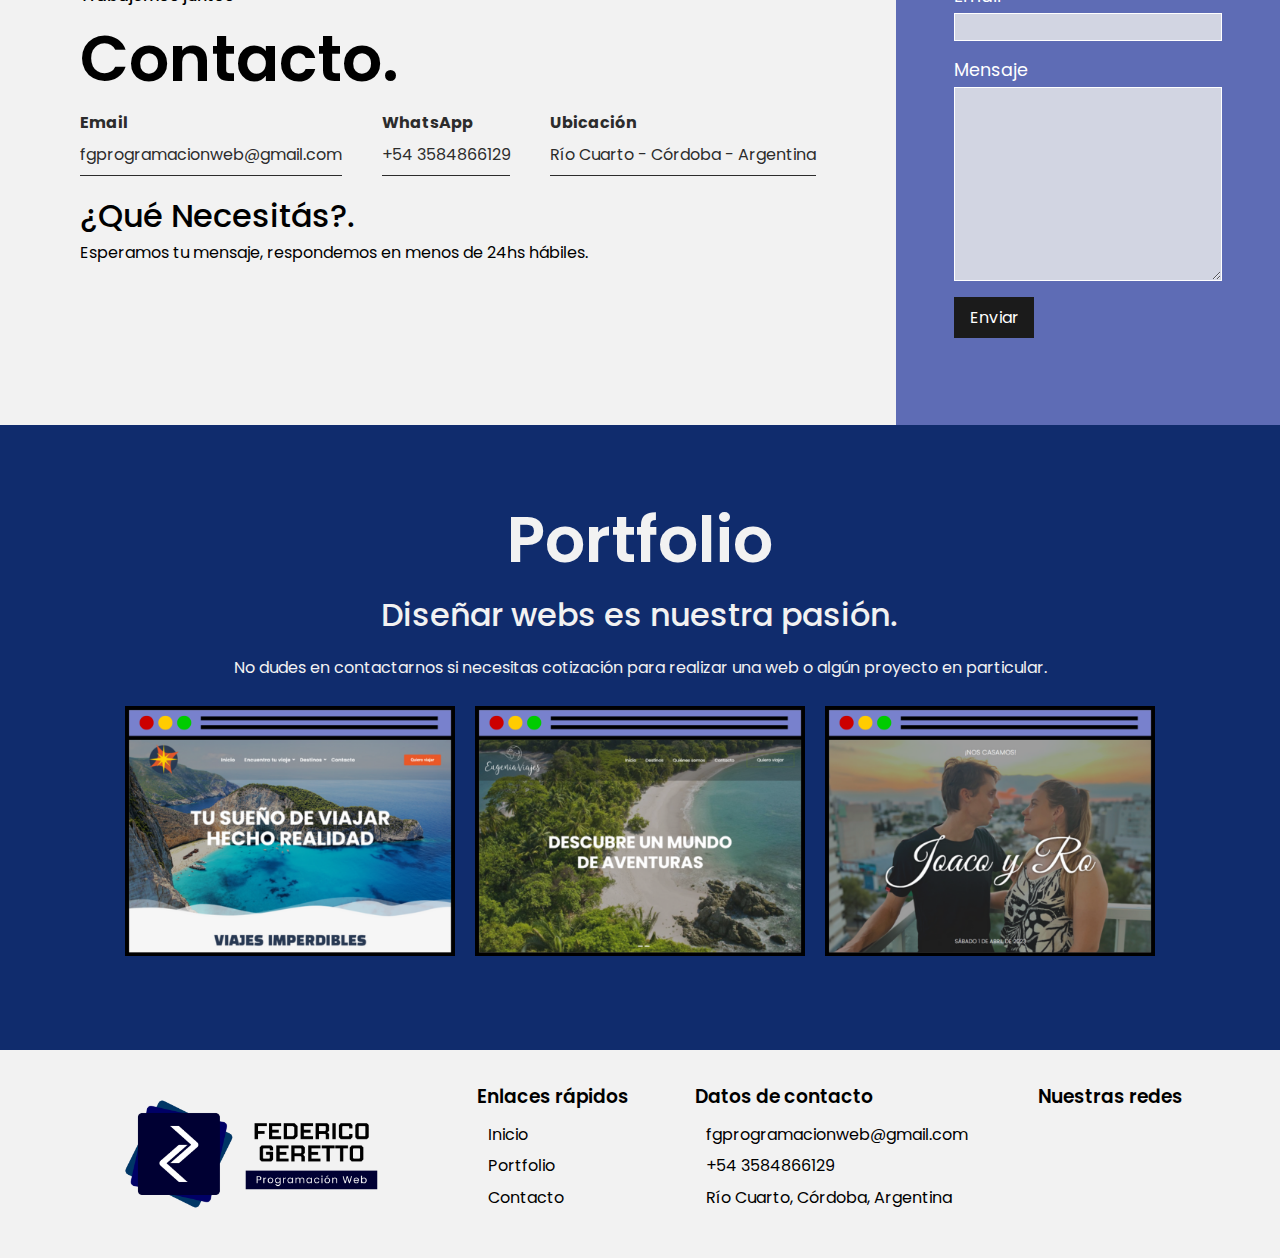
==== commit 9fbe41a9: "final portfolio" ====
--- a/index.html
+++ b/index.html
@@ -139,7 +139,7 @@
             </div>
         </div>
         <div class="contenedor-chico rosa">
-            <form target="_blank" action="https://formsubmit.co/fgprogramacionweb@gmail.com" method="POST" class="formulario">
+            <form target="_blank" action="https://formsubmit.co/5e70ffdefac9638789ed8ae36c44f9 cd" method="POST" class="formulario">
                 <div class="ocultar-form-esc">
                     <h3 class="titulo-seccion">¿Qué Necesitás?.</h3>
                     <p class="parrafo-contacto">Esperamos tu mensaje, respondemos en 24hs hábiles.
@@ -199,7 +199,7 @@
                 <div class="overlay">
                     <h3>Boda Joaco y Ro</h3>
                     <p>Landing Page</p>
-                    <a class="button" href="./html/eugeniaviajes.html"> 
+                    <a class="button" href="./html/bodajoacoyro.html"> 
                         <div>
                             <span>Ver proyecto</span>
                             <i class="fa-solid fa-circle-arrow-right" style="color: #000033;"></i>
--- a/style.css
+++ b/style.css
@@ -519,35 +519,33 @@
     object-fit: cover;
     transition: transform 0.3s;
     cursor: pointer;
+    border: 1px solid #00000054;
   }
   
   .image:hover img {
     transform: scale(1.1);
-    
-  }
-  
-  .image img{
-    border: 1px solid #00000054;
-  }
-
+  }
+
+  /* Estilo para el modal */
   .modal {
     display: none;
     position: fixed;
     z-index: 999;
-    top: 50%;
-    left: 50%;
-    transform: translate(-50%, -50%);
+    top: 0;
+    left: 0;
+    width: 100%;
+    height: 100%;
+    background-color: rgba(0, 0, 0, 0.8);
+    overflow: auto;
+  }
+  
+  #modal-image {
+    display: block;
+    margin: 0 auto;
     max-width: 80%;
-    max-height: 80%;
+    max-height: 100%;
     box-sizing: border-box;
-    overflow: auto;
-  }
-  
-  #modal-image {
-    width: 100%;
-    height: auto;
-    display: block;
-    margin-bottom: 20px;
+    padding: 20px;
   }
   
   .close {
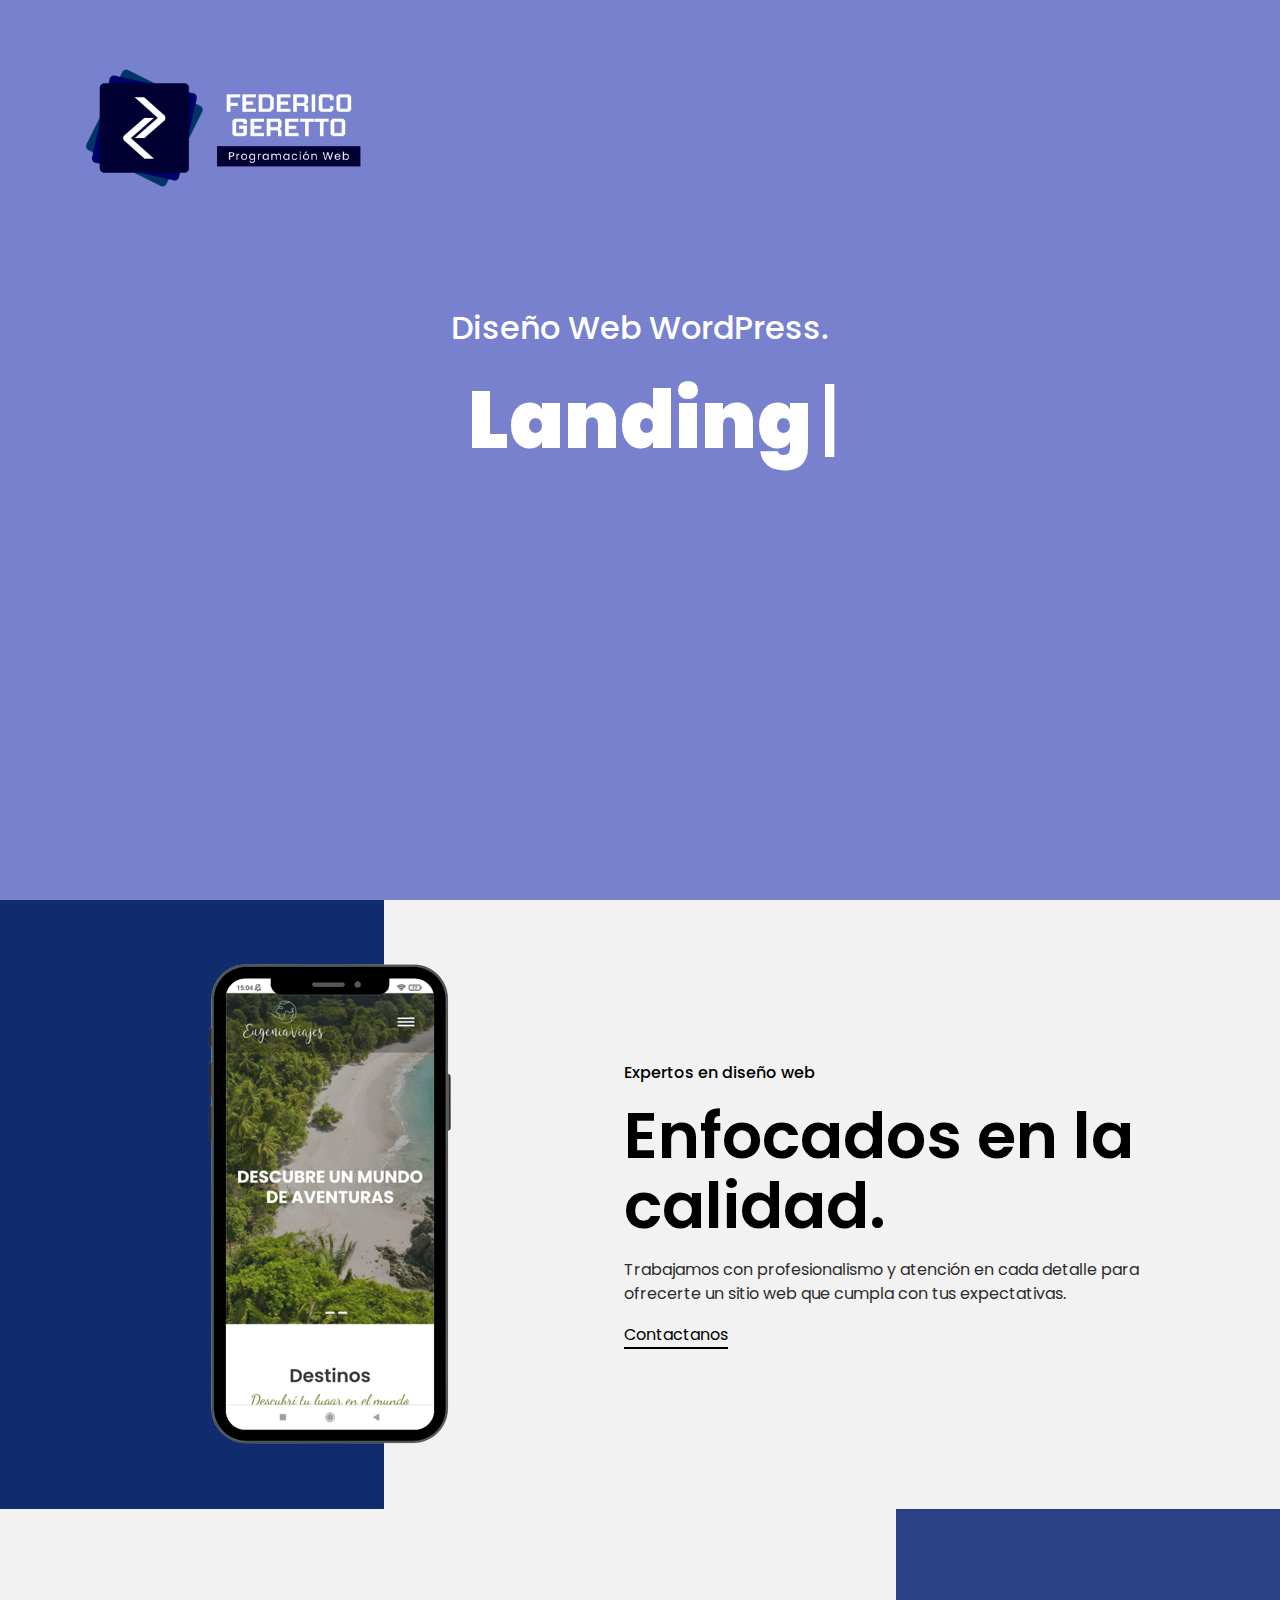
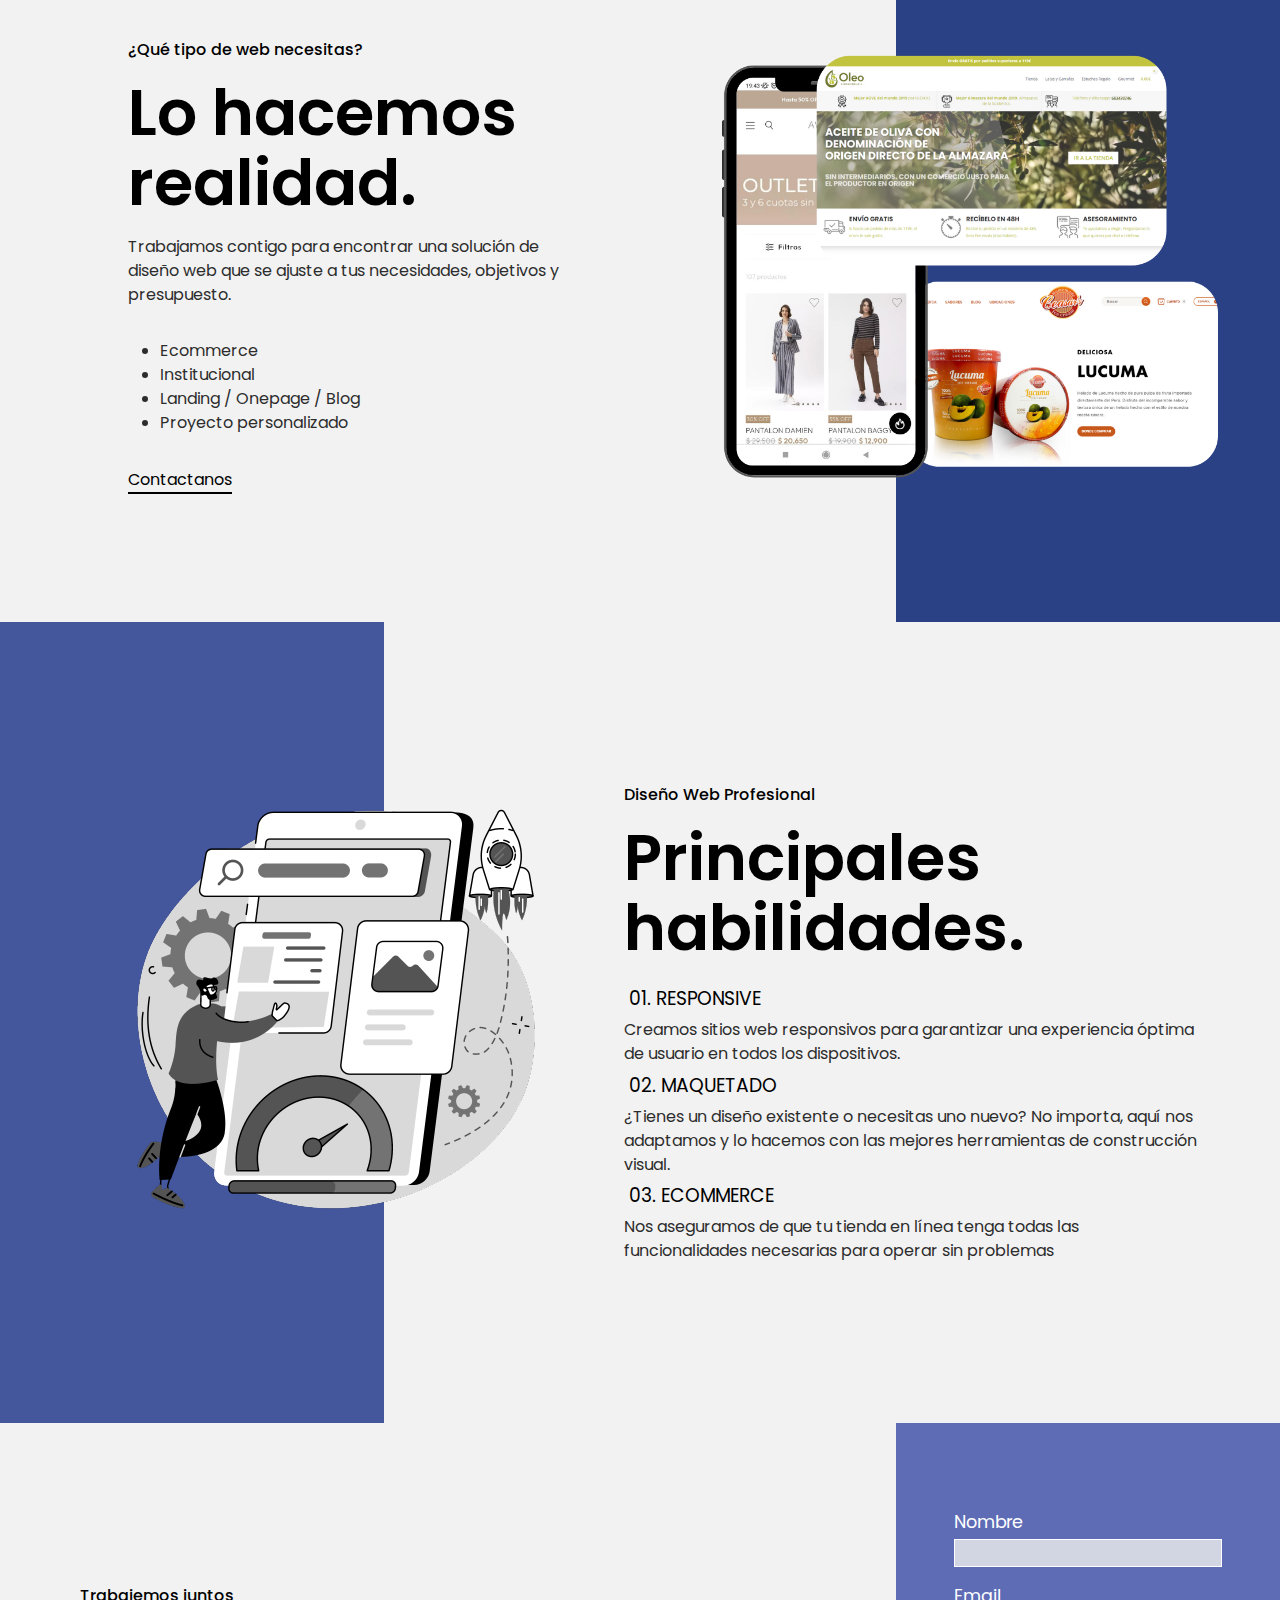
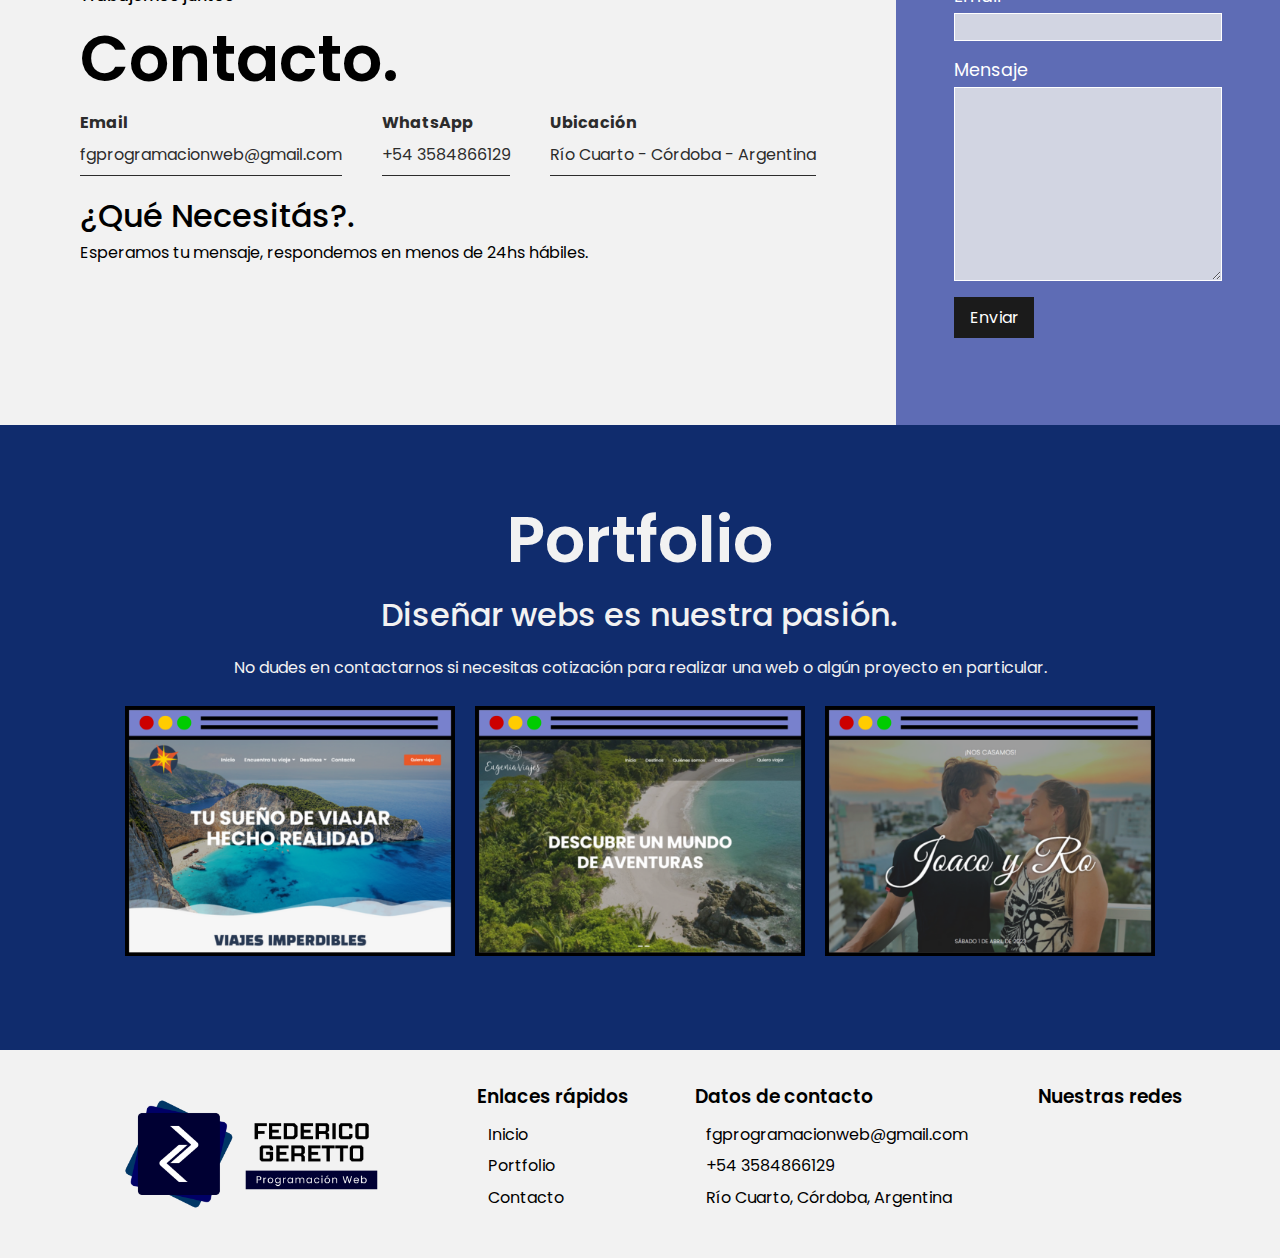
==== commit 0950a0c6: "Portfolio de WordPress realizado con HTML, CSS y JS" ====
--- a/index.html
+++ b/index.html
@@ -51,7 +51,7 @@
             </nav>
         </div>
         <div class="header-secundario">
-            <h2 class="titulo-mediano">Diseño Web Wordpress.</h2>
+            <h2 class="titulo-mediano">Diseño Web WordPress.</h2>
             <p id="maquina-de-escribir"></p>    
             <a href="#uno" class="flecha"><i class="fa-solid fa-arrow-down"></i></a>
         </div>
@@ -139,7 +139,8 @@
             </div>
         </div>
         <div class="contenedor-chico rosa">
-            <form target="_blank" action="https://formsubmit.co/5e70ffdefac9638789ed8ae36c44f9 cd" method="POST" class="formulario">
+            <form target="_blank" action="https://formsubmit.co/5e70ffdefac9638789ed8ae36c44f9cd" method="POST" class="formulario">
+                <input type="hidden" name="_next" value="https://fedegeretto.github.io/portfolio-wordpress/">
                 <div class="ocultar-form-esc">
                     <h3 class="titulo-seccion">¿Qué Necesitás?.</h3>
                     <p class="parrafo-contacto">Esperamos tu mensaje, respondemos en 24hs hábiles.
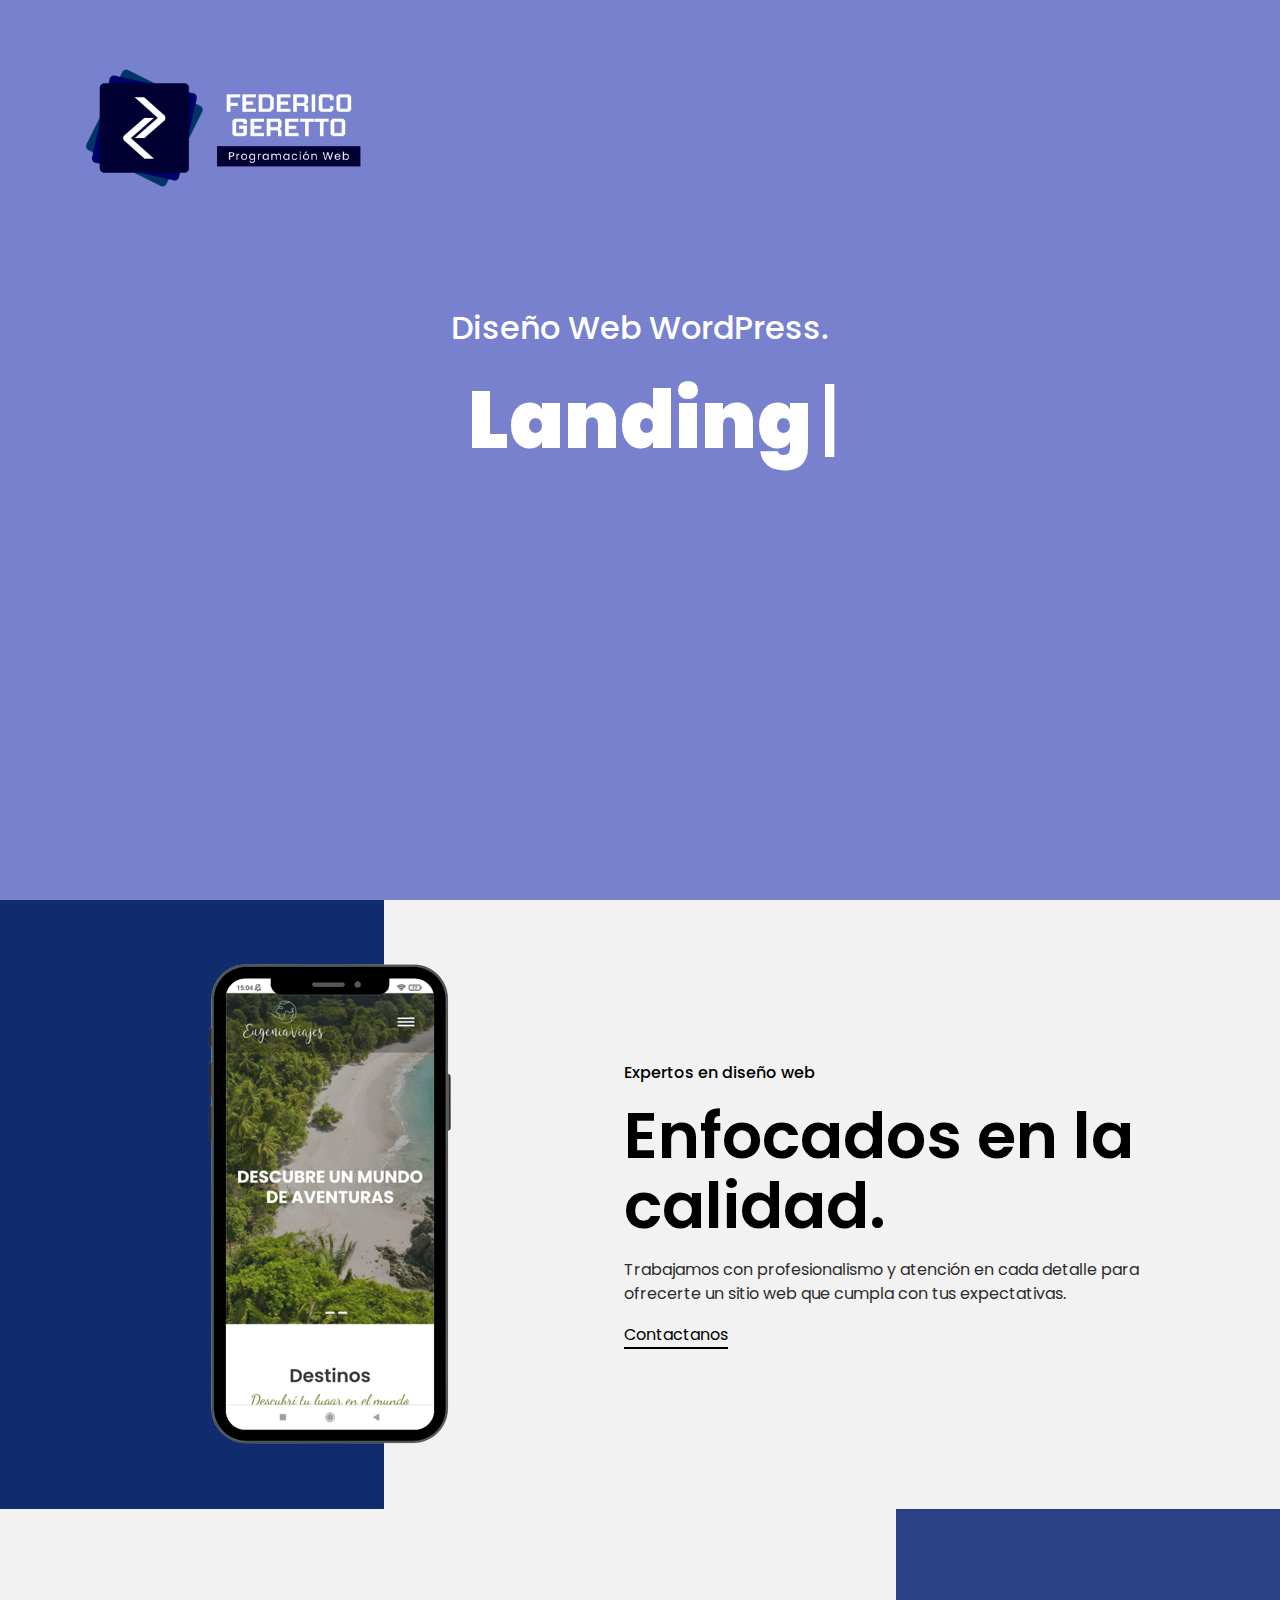
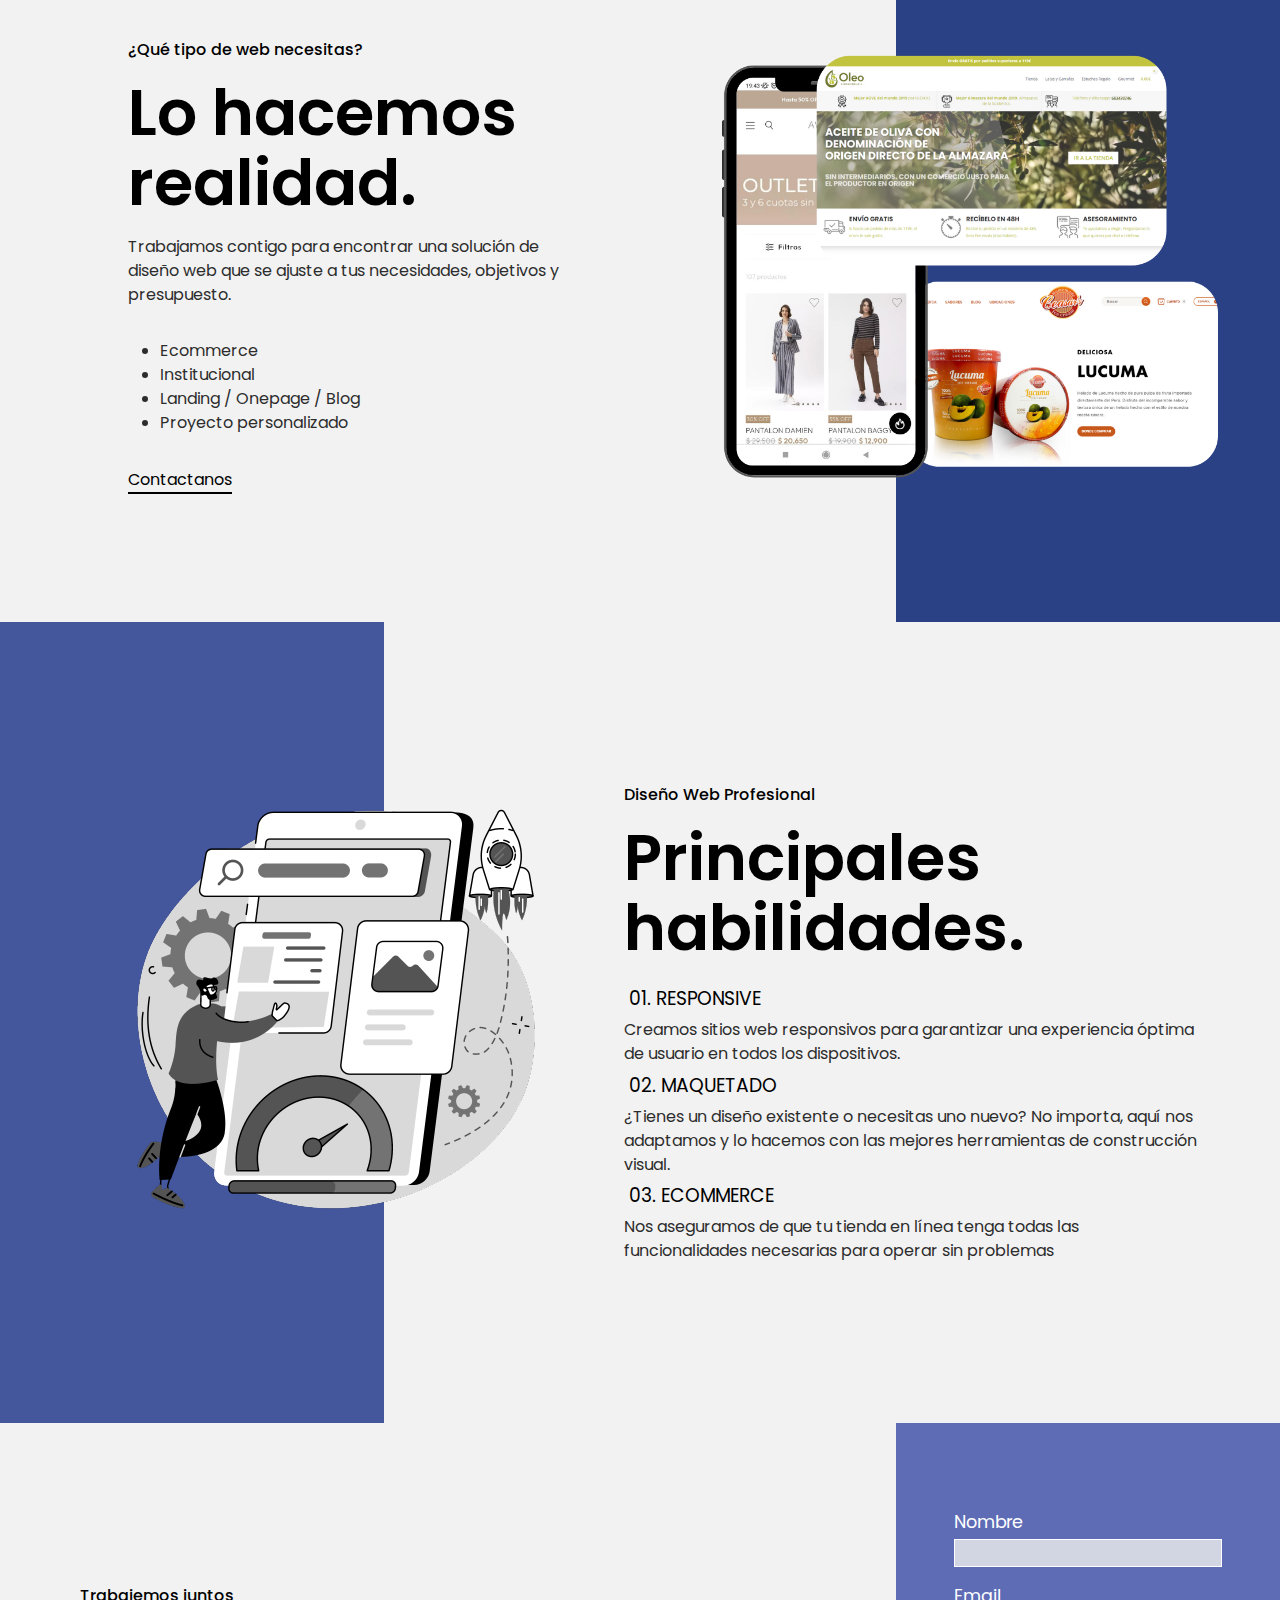
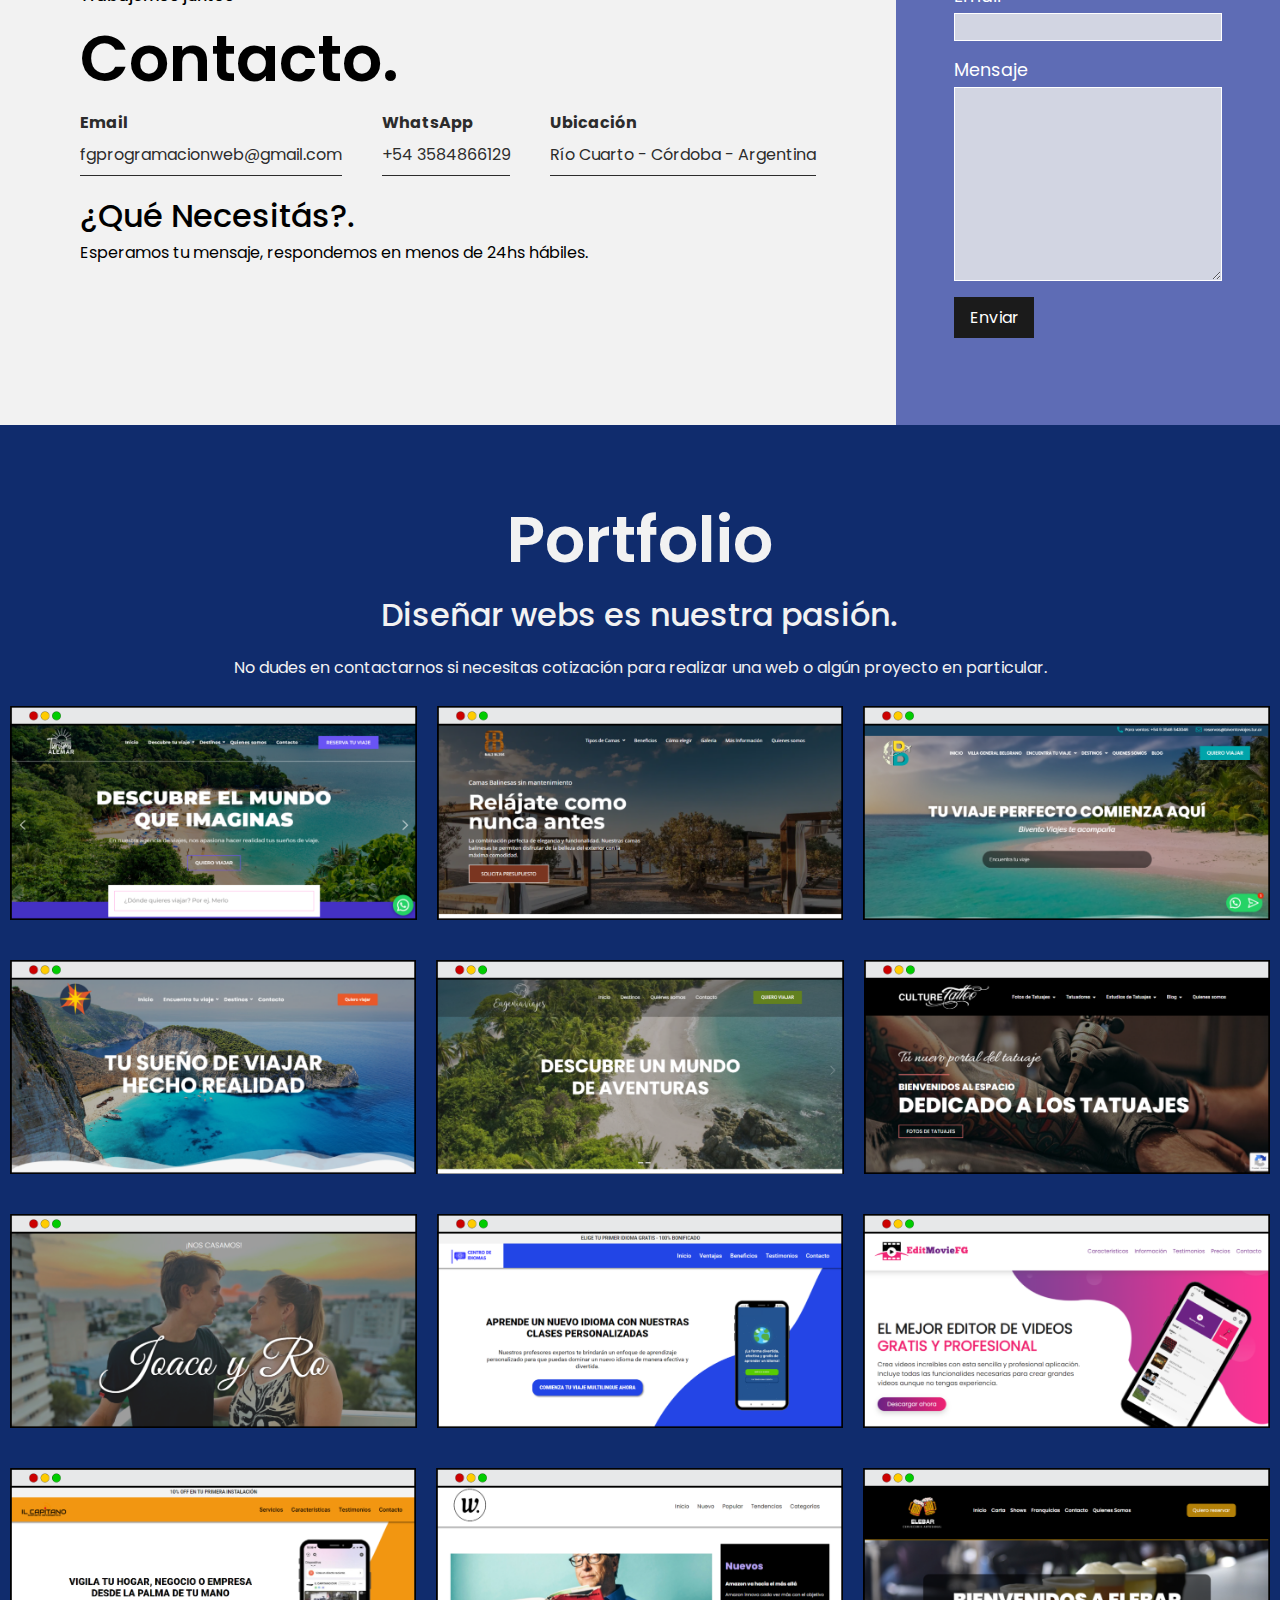
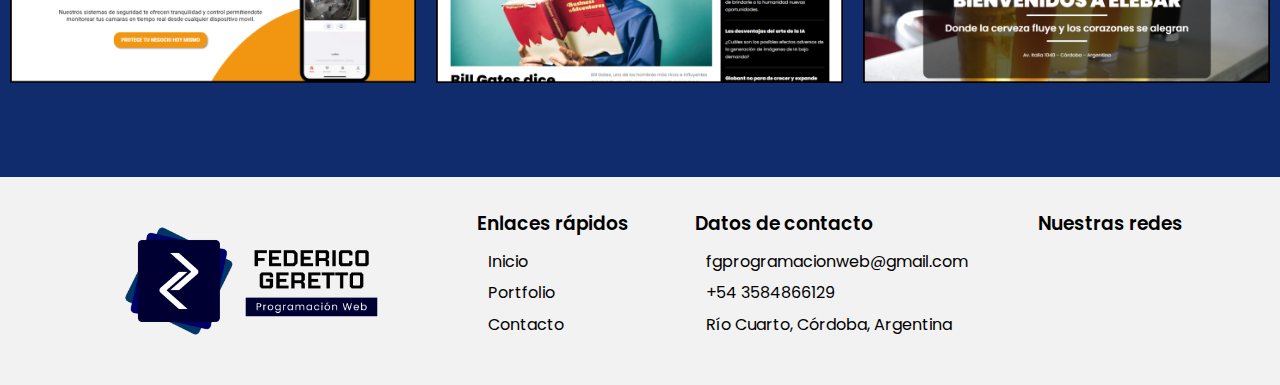
==== commit 93513fa7: "adawiod" ====
--- a/index.html
+++ b/index.html
@@ -167,9 +167,198 @@
         <h2 class="titulo-seccion">Portfolio</h2>
         <h3 class="titulo-mediano">Diseñar webs es nuestra pasión.</h3>
         <p>No dudes en contactarnos si necesitas cotización para realizar una web o algún proyecto en particular.</p>
+
         <div class="paginas-creadas-uno">
-            <div class="image-container">
-                <img src="./images/3.png" alt="Descripción de la imagen">
+            <!-- PÁGINA UNO -->
+            <div class="image-container">
+                <img src="./images/Portada - Páginas Web/Portada - Turismo Alemar.png" alt="">
+                <div class="overlay">
+                    <h3>Turismo Alemar</h3>
+                    <p>Sitio web de viajes</p>
+                    <a href="./html/turismo-alemar.html" class="button">
+                        <div>
+                            <span>Ver proyecto</span>
+                            <i class="fa-solid fa-circle-arrow-right" style="color: #000033;"></i>
+                        </div>
+                    </a>
+                </div>
+            </div>
+
+            <!-- PÁGINA DOS -->
+            <div class="image-container">
+                <img src="./images/Portada - Páginas Web/Portada - Cama Balinesa.png" alt="">
+                <div class="overlay">
+                    <h3>Cama Balinesa</h3>
+                    <p>Sitio web corporativo</p>
+                    <a href="./html/cama-balinesa.html" class="button">
+                        <div>
+                            <span>Ver proyecto</span>
+                            <i class="fa-solid fa-circle-arrow-right" style="color: #000033;"></i>
+                        </div>
+                    </a>
+                </div>
+            </div>
+
+            <!-- PÁGINA TRES -->
+            <div class="image-container">
+                <img src="./images/Portada - Páginas Web/Portada - Bivento Viajes.png" alt="">
+                <div class="overlay">
+                    <h3>Bivento Viajes</h3>
+                    <p>Sitio web de viajes</p>
+                    <a href="./html/bivento-viajes.html" class="button">
+                        <div>
+                            <span>Ver proyecto</span>
+                            <i class="fa-solid fa-circle-arrow-right" style="color: #000033;"></i>
+                        </div>
+                    </a>
+                </div>
+            </div>           
+        </div>
+
+        <div class="paginas-creadas-uno">
+            <!-- PÁGINA CUATRO -->
+            <div class="image-container">
+                <img src="./images/Portada - Páginas Web/Portada - Ondo Ibili.png" alt="">
+                <div class="overlay">
+                    <h3>Ondo Ibili</h3>
+                    <p>Sitio web de viajes</p>
+                    <a href="./html/ondoibili.html" class="button">
+                        <div>
+                            <span>Ver proyecto</span>
+                            <i class="fa-solid fa-circle-arrow-right" style="color: #000033;"></i>
+                        </div>
+                    </a>
+                </div>
+            </div>
+
+            <!-- PÁGINA CINCO -->
+            <div class="image-container">
+                <img src="./images/Portada - Páginas Web/Portada - Eugenia Viajes.png" alt="">
+                <div class="overlay">
+                    <h3>Eugenia Viajes</h3>
+                    <p>Sitio web de viajes</p>
+                    <a href="./html/eugeniaviajes.html" class="button">
+                        <div>
+                            <span>Ver proyecto</span>
+                            <i class="fa-solid fa-circle-arrow-right" style="color: #000033;"></i>
+                        </div>
+                    </a>
+                </div>
+            </div>
+
+            <!-- PÁGINA SEIS -->
+            <div class="image-container">
+                <img src="./images/Portada - Páginas Web/Portada - Culture Tattoo.png" alt="">
+                <div class="overlay">
+                    <h3>Culture Tattoo</h3>
+                    <p>Portal Web</p>
+                    <a href="./html/culture-tattoo.html" class="button">
+                        <div>
+                            <span>Ver proyecto</span>
+                            <i class="fa-solid fa-circle-arrow-right" style="color: #000033;"></i>
+                        </div>
+                    </a>
+                </div>
+            </div>           
+        </div>
+
+        <div class="paginas-creadas-uno">
+            <!-- PÁGINA SIETE -->
+            <div class="image-container">
+                <img src="./images/Portada - Páginas Web/Portada - Boda.png" alt="">
+                <div class="overlay">
+                    <h3>Boda Joaco y Ro</h3>
+                    <p>Página web de boda</p>
+                    <a href="./html/bodajoacoyro.html" class="button">
+                        <div>
+                            <span>Ver proyecto</span>
+                            <i class="fa-solid fa-circle-arrow-right" style="color: #000033;"></i>
+                        </div>
+                    </a>
+                </div>
+            </div>
+
+            <!-- PÁGINA OCHO -->
+            <div class="image-container">
+                <img src="./images/Portada - Páginas Web/Portada - Landing Page App de Idiomas.png" alt="">
+                <div class="overlay">
+                    <h3>Centro de Idiomas</h3>
+                    <p>Landing Page</p>
+                    <a href="#link-de-su-pagina" class="button">
+                        <div>
+                            <span>Ver proyecto</span>
+                            <i class="fa-solid fa-circle-arrow-right" style="color: #000033;"></i>
+                        </div>
+                    </a>
+                </div>
+            </div>
+
+            <!-- PÁGINA NUEVE -->
+            <div class="image-container">
+                <img src="./images/Portada - Páginas Web/Portada - Landing Page de EditMovieFG.png" alt="">
+                <div class="overlay">
+                    <h3>EditMovieFG</h3>
+                    <p>Landing Page</p>
+                    <a href="#link-de-su-pagina" class="button">
+                        <div>
+                            <span>Ver proyecto</span>
+                            <i class="fa-solid fa-circle-arrow-right" style="color: #000033;"></i>
+                        </div>
+                    </a>
+                </div>
+            </div>           
+        </div>
+
+        <div class="paginas-creadas-uno">
+            <!-- PÁGINA DIEZ -->
+            <div class="image-container">
+                <img src="./images/Portada - Páginas Web/Portada - Il Capitano Web.png" alt="">
+                <div class="overlay">
+                    <h3>Il Capitano</h3>
+                    <p>Landing Page</p>
+                    <a href="#link-de-su-pagina" class="button">
+                        <div>
+                            <span>Ver proyecto</span>
+                            <i class="fa-solid fa-circle-arrow-right" style="color: #000033;"></i>
+                        </div>
+                    </a>
+                </div>
+            </div>
+
+            <!-- PÁGINA ONCE -->
+            <div class="image-container">
+                <img src="./images/Portada - Páginas Web/Portada - Home Noticias.png" alt="">
+                <div class="overlay">
+                    <h3>Homepage Noticias</h3>
+                    <p>Sitio web de noticias</p>
+                    <a href="#link-de-su-pagina" class="button">
+                        <div>
+                            <span>Ver proyecto</span>
+                            <i class="fa-solid fa-circle-arrow-right" style="color: #000033;"></i>
+                        </div>
+                    </a>
+                </div>
+            </div>
+
+            <!-- PÁGINA DOCE -->
+            <div class="image-container">
+                <img src="./images/Portada - Páginas Web/Portada - Elebar Cerveceria.png" alt="">
+                <div class="overlay">
+                    <h3>Elebar cervecería</h3>
+                    <p>Catálogo Web</p>
+                    <a href="#link-de-su-pagina" class="button">
+                        <div>
+                            <span>Ver proyecto</span>
+                            <i class="fa-solid fa-circle-arrow-right" style="color: #000033;"></i>
+                        </div>
+                    </a>
+                </div>
+            </div>           
+        </div>
+
+
+            <!-- <div class="image-container">
+                <img src="./images/12121.png" alt="Descripción de la imagen">
                 <div class="overlay">
                     <h3>Ondo Ibili Viajes</h3>
                     <p>Cátalogo web</p>
@@ -182,7 +371,7 @@
                  </div>
             </div>
             <div class="image-container">
-                <img src="./images/1.png" alt="Descripción de la imagen">
+                <img src="./images/12121.png" alt="Descripción de la imagen">
                 <div class="overlay">
                     <h3>Eugenia Viajes</h3>
                     <p>Landing Page</p>
@@ -196,7 +385,7 @@
             </div>
             
             <div class="image-container">
-                <img src="./images/2.png" alt="Descripción de la imagen">
+                <img src="./images/Portada - Turismo Alemar.png" alt="Descripción de la imagen">
                 <div class="overlay">
                     <h3>Boda Joaco y Ro</h3>
                     <p>Landing Page</p>
@@ -208,9 +397,95 @@
                     </a>
                 </div>
             </div>
-          
-
-        </div>
+        </div>
+
+        <div class="paginas-creadas-uno">
+            <div class="image-container">
+                <img src="./images/Portada - EugeniaViajes.png" alt="Descripción de la imagen">
+                <div class="overlay">
+                    <h3>Ondo Ibili Viajes</h3>
+                    <p>Cátalogo web</p>
+                    <a class="button" href="./html/ondoibili.html"> 
+                        <div>
+                            <span>Ver proyecto</span>
+                            <i class="fa-solid fa-circle-arrow-right" style="color: #000033;"></i>
+                        </div>
+                    </a>
+                 </div>
+            </div>
+            <div class="image-container">
+                <img src="./images/Portada - EugeniaViajes.png" alt="Descripción de la imagen">
+                <div class="overlay">
+                    <h3>Eugenia Viajes</h3>
+                    <p>Landing Page</p>
+                    <a class="button" href="./html/eugeniaviajes.html"> 
+                        <div>
+                            <span>Ver proyecto</span>
+                            <i class="fa-solid fa-circle-arrow-right" style="color: #000033;"></i>
+                        </div>
+                    </a>
+                </div>
+            </div>
+            
+            <div class="image-container">
+                <img src="./images/Portada - EugeniaViajes.png" alt="Descripción de la imagen">
+                <div class="overlay">
+                    <h3>Boda Joaco y Ro</h3>
+                    <p>Landing Page</p>
+                    <a class="button" href="./html/bodajoacoyro.html"> 
+                        <div>
+                            <span>Ver proyecto</span>
+                            <i class="fa-solid fa-circle-arrow-right" style="color: #000033;"></i>
+                        </div>
+                    </a>
+                </div>
+            </div>
+        </div>
+
+        <div class="paginas-creadas-uno">
+            <div class="image-container">
+                <img src="./images/Portada - EugeniaViajes.png" alt="Descripción de la imagen">
+                <div class="overlay">
+                    <h3>Ondo Ibili Viajes</h3>
+                    <p>Cátalogo web</p>
+                    <a class="button" href="./html/ondoibili.html"> 
+                        <div>
+                            <span>Ver proyecto</span>
+                            <i class="fa-solid fa-circle-arrow-right" style="color: #000033;"></i>
+                        </div>
+                    </a>
+                 </div>
+            </div>
+            <div class="image-container">
+                <img src="./images/Portada - EugeniaViajes.png" alt="Descripción de la imagen">
+                <div class="overlay">
+                    <h3>Eugenia Viajes</h3>
+                    <p>Landing Page</p>
+                    <a class="button" href="./html/eugeniaviajes.html"> 
+                        <div>
+                            <span>Ver proyecto</span>
+                            <i class="fa-solid fa-circle-arrow-right" style="color: #000033;"></i>
+                        </div>
+                    </a>
+                </div>
+            </div>
+            
+            <div class="image-container">
+                <img src="./images/Portada - EugeniaViajes.png" alt="Descripción de la imagen">
+                <div class="overlay">
+                    <h3>Boda Joaco y Ro</h3>
+                    <p>Landing Page</p>
+                    <a class="button" href="./html/bodajoacoyro.html"> 
+                        <div>
+                            <span>Ver proyecto</span>
+                            <i class="fa-solid fa-circle-arrow-right" style="color: #000033;"></i>
+                        </div>
+                    </a>
+                </div>
+            </div>
+        </div> -->
+
+
     </section>
     <footer class="contenedor-footer">
         <a href="index.html" class="link-logo">
--- a/style.css
+++ b/style.css
@@ -360,7 +360,7 @@
   }
   
   .paginas-creadas-uno img {
-    max-height: 250px;
+    max-height: 220px;
   }
   
   .overlay {
@@ -581,6 +581,15 @@
 
 }
 
+.contenedor-informacion button{
+    margin-top: 2rem;
+}
+
+
+.contenedor-informacion button a{
+    color: white;
+}
+
 .contenedor-informacion h2{
     font-family: 'Poppins', sans-serif;
     font-size: 2.5rem;
@@ -600,6 +609,12 @@
     width: 40%;
 }
 
+.boton-pagina-web{
+    display: flex;
+    align-items: center;
+    justify-content: center;
+}
+
 .contenedor-tit-pag{
     text-align: center;
     padding: 2rem;
@@ -662,6 +677,55 @@
 .bg-ondoibili-after::after{
     background-color: #283953;
 }
+
+.bg-turismo-alemar{
+    background-color: #6954F4;
+}
+
+.bg-turismo-alemar::after{
+    background-color: #6954F4;
+}
+
+.bg-turismo-alemar-after::after{
+    background-color: #6954F4;
+}
+
+.bg-cama-balinesa{
+    background-color: #7A3520;
+}
+
+.bg-cama-balinesa::after{
+    background-color: #7A3520;
+}
+
+.bg-cama-balinesa-after::after{
+    background-color: #7A3520;
+}
+
+.bg-bivento-viajes{
+    background-color: #00A4AA;
+}
+
+.bg-bivento-viajes::after{
+    background-color: #00A4AA;
+}
+
+.bg-bivento-viajes-after::after{
+    background-color: #00A4AA;
+}
+
+.bg-culture-tattoo{
+    background-color: #F57575;
+}
+
+.bg-culture-tattoo::after{
+    background-color: #F57575;
+}
+
+.bg-culture-tattoo-after::after{
+    background-color: #F57575;
+}
+
 
 .logo-icono{
     display: flex;
